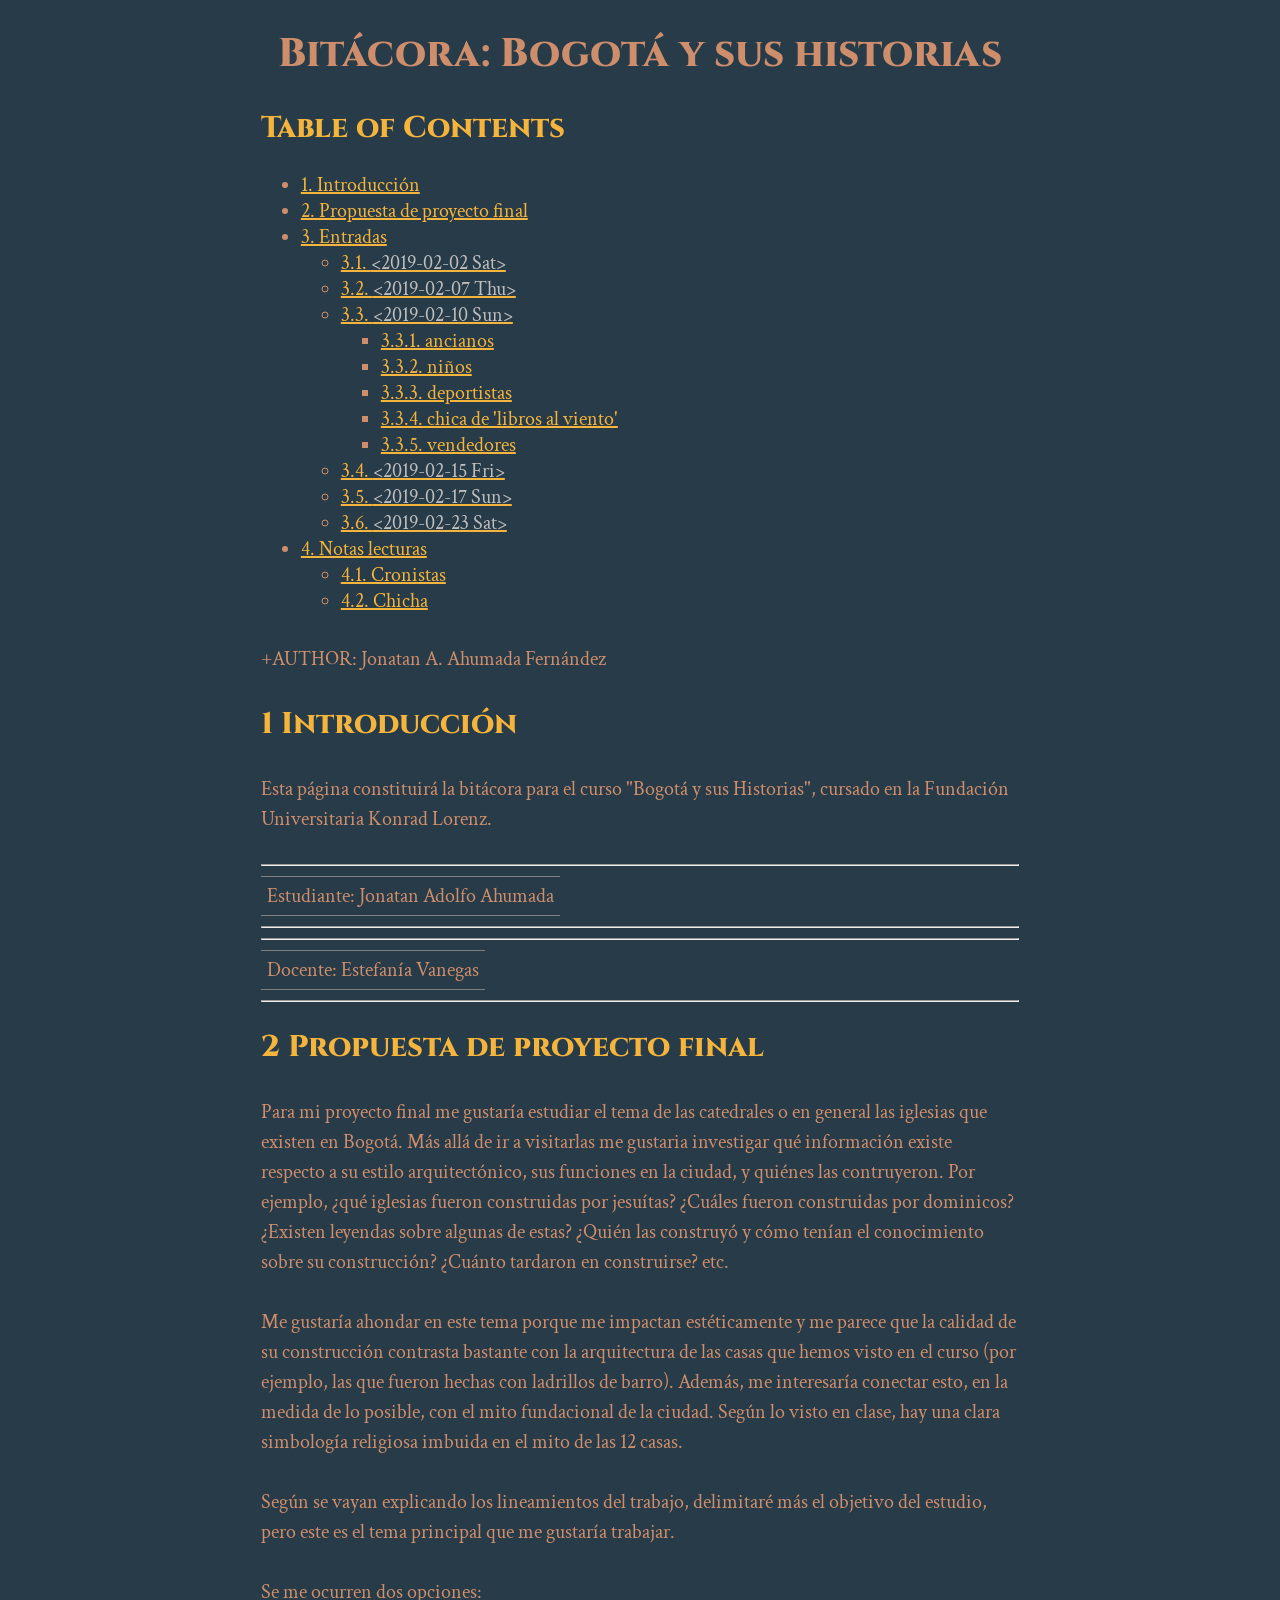
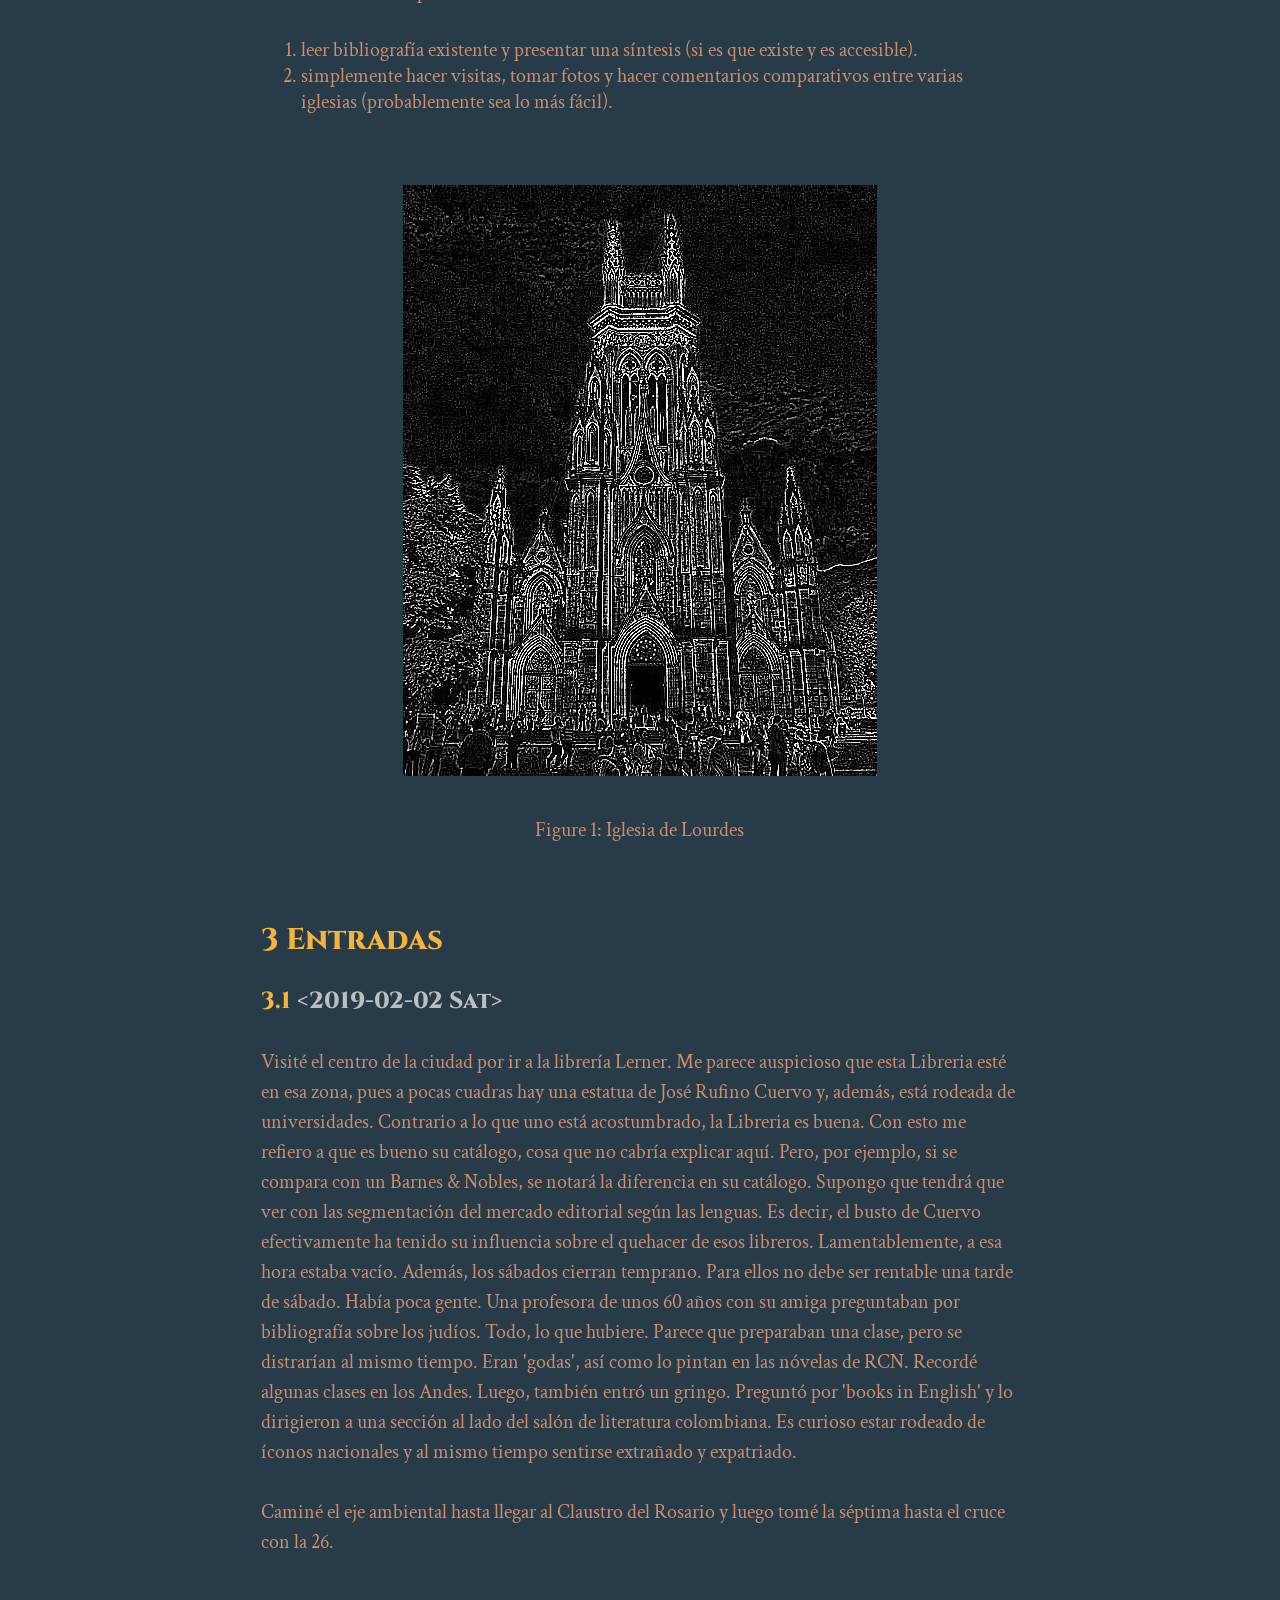
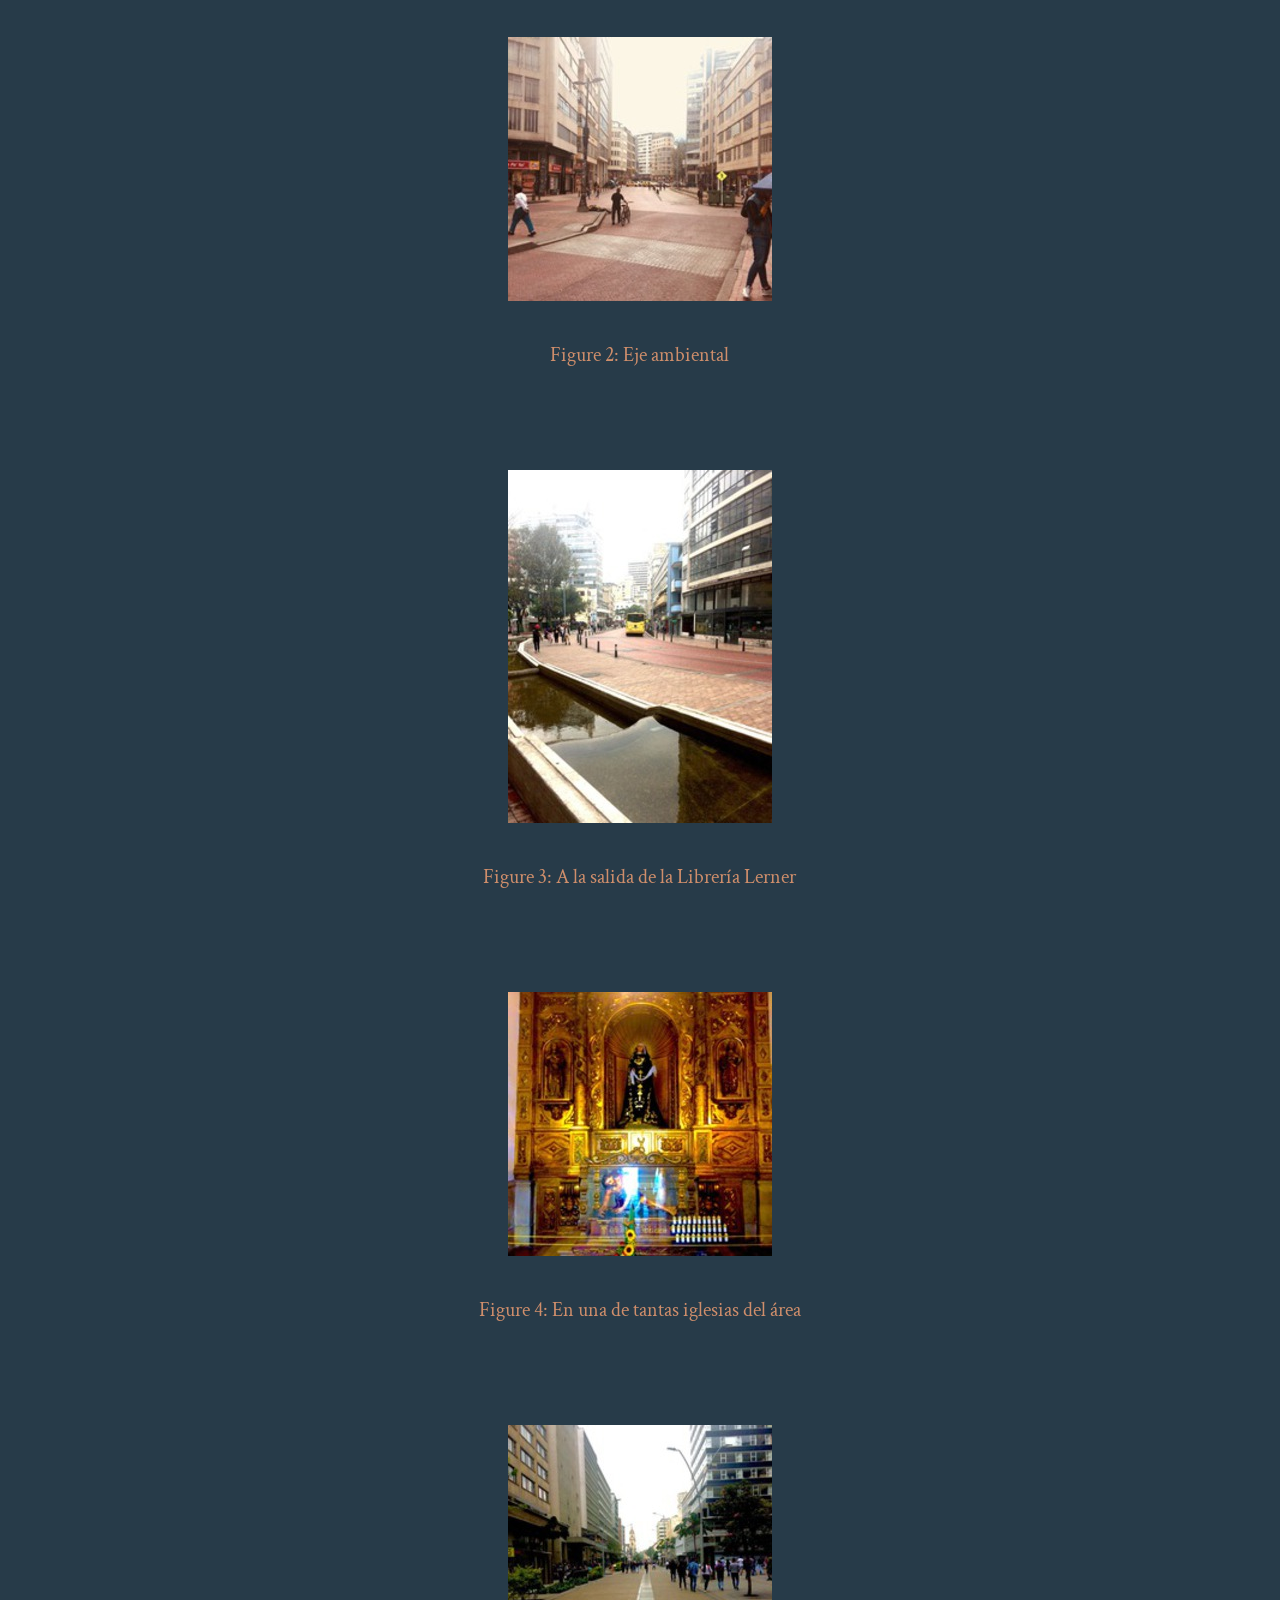
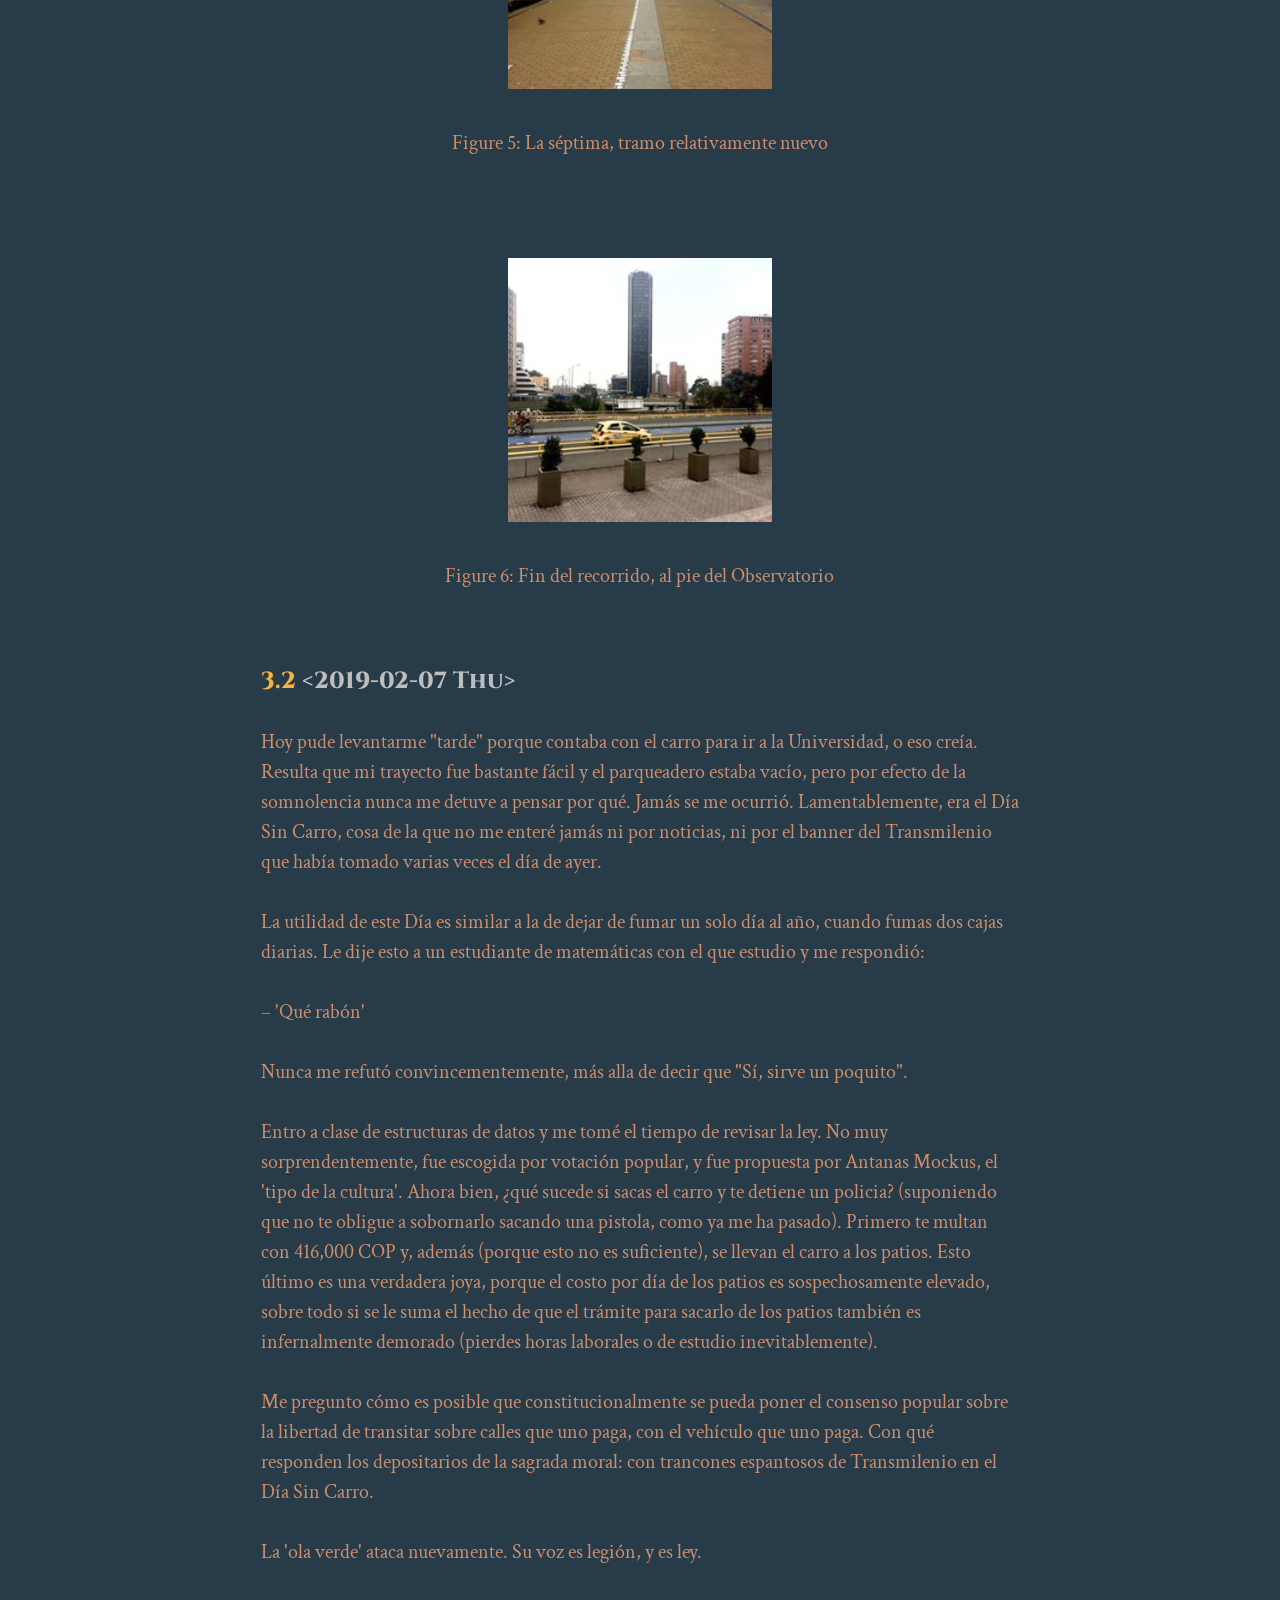
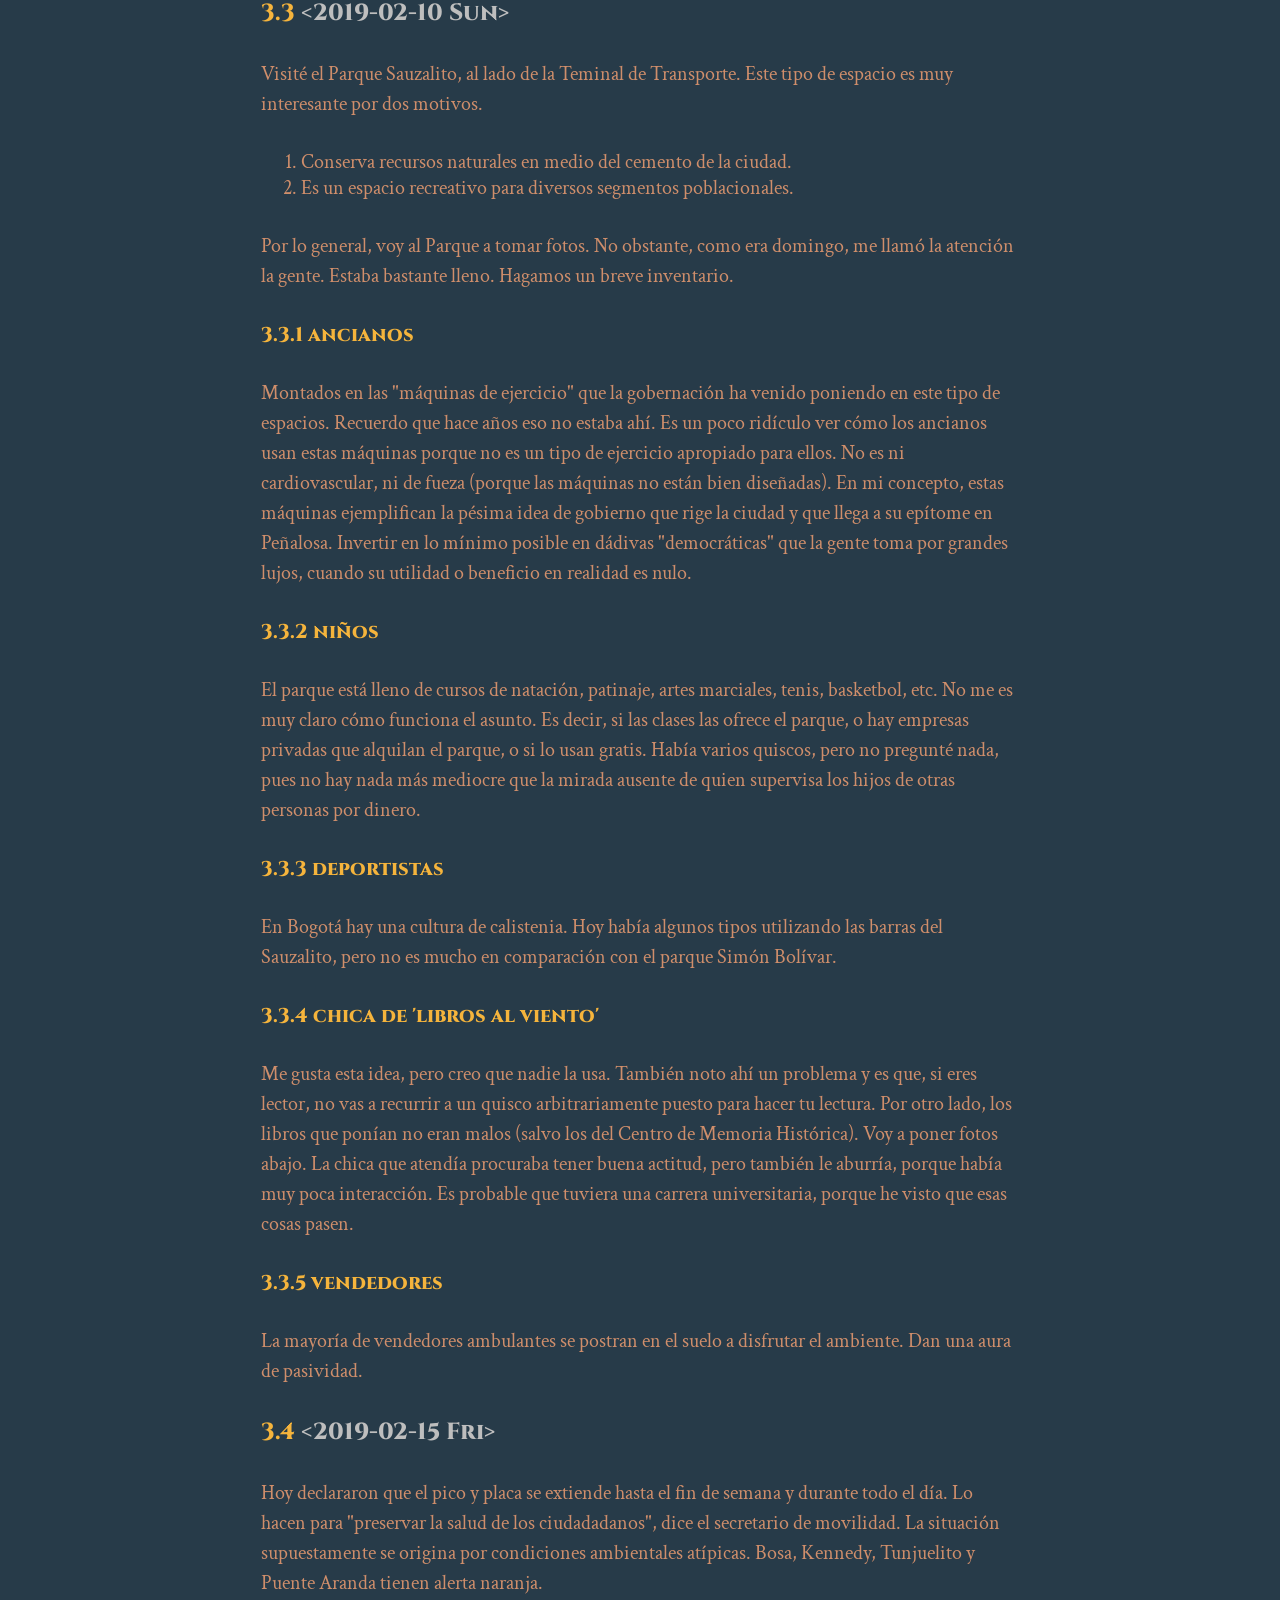
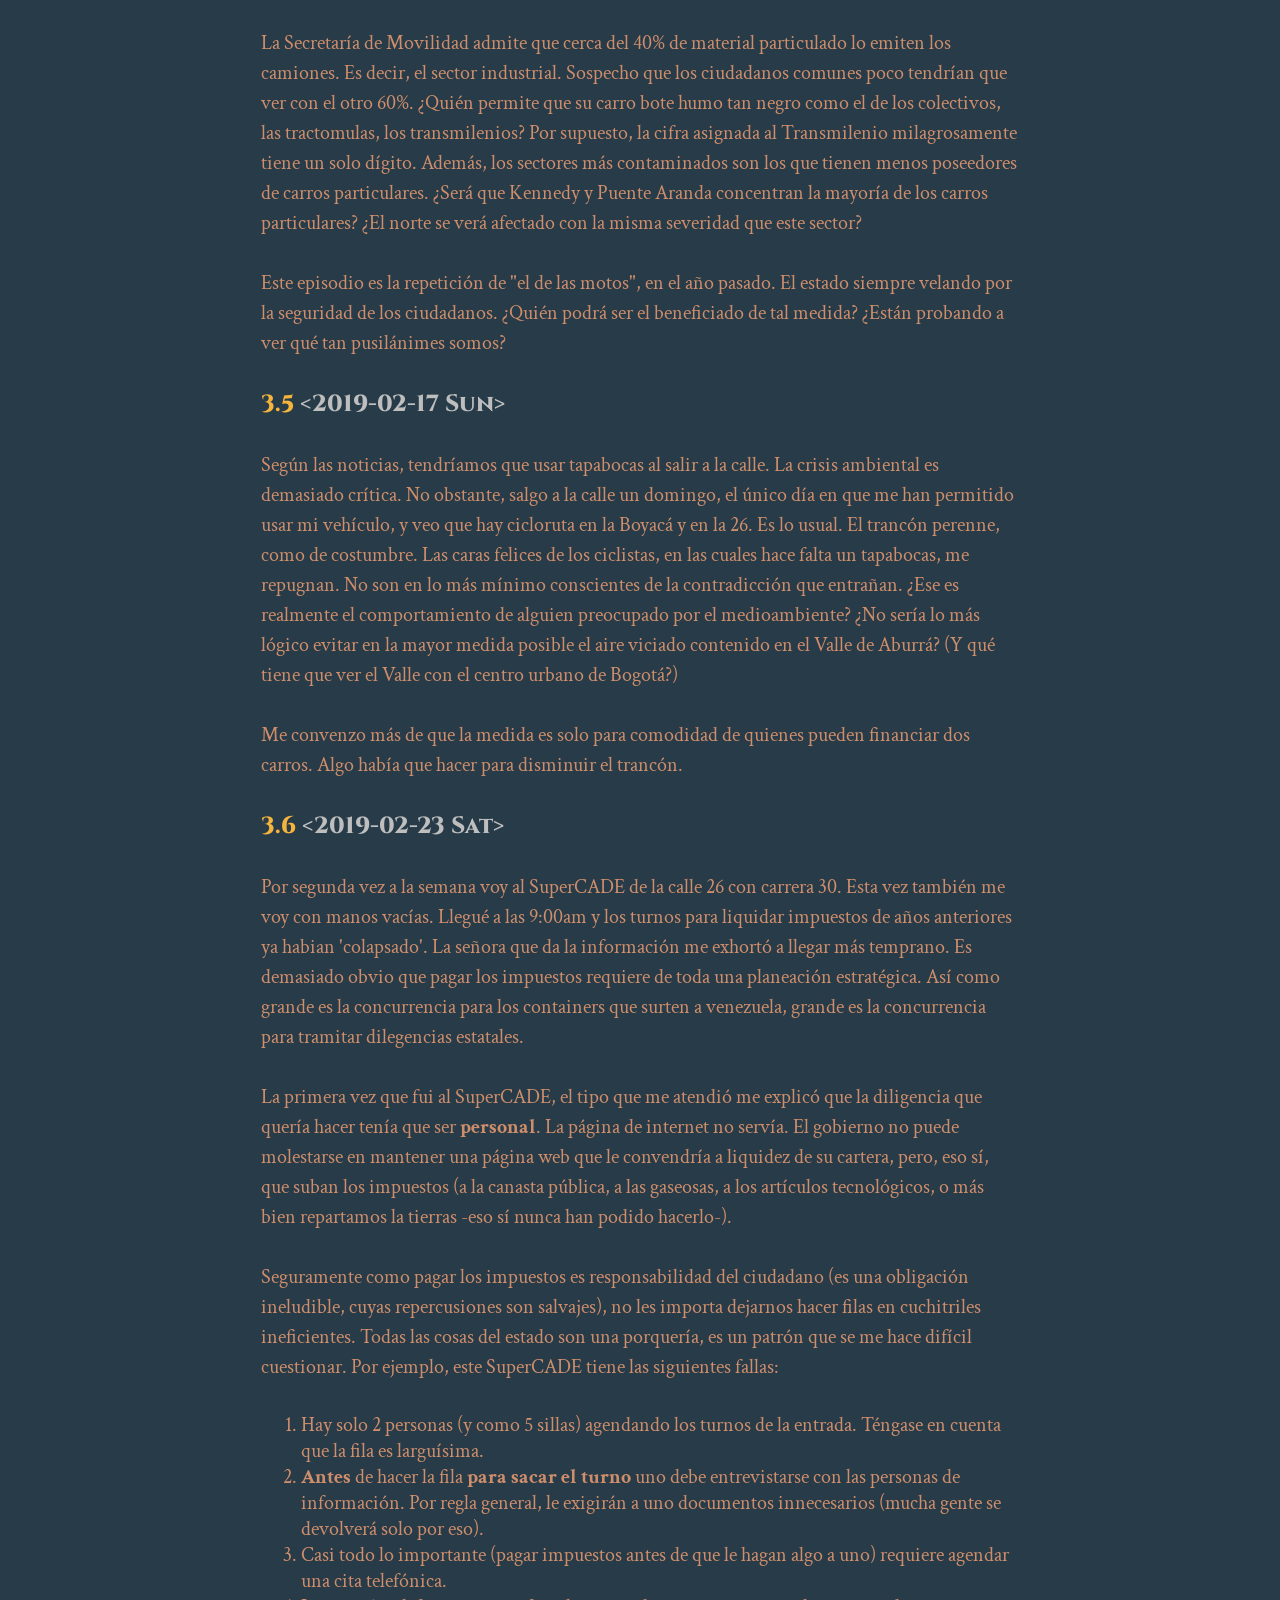
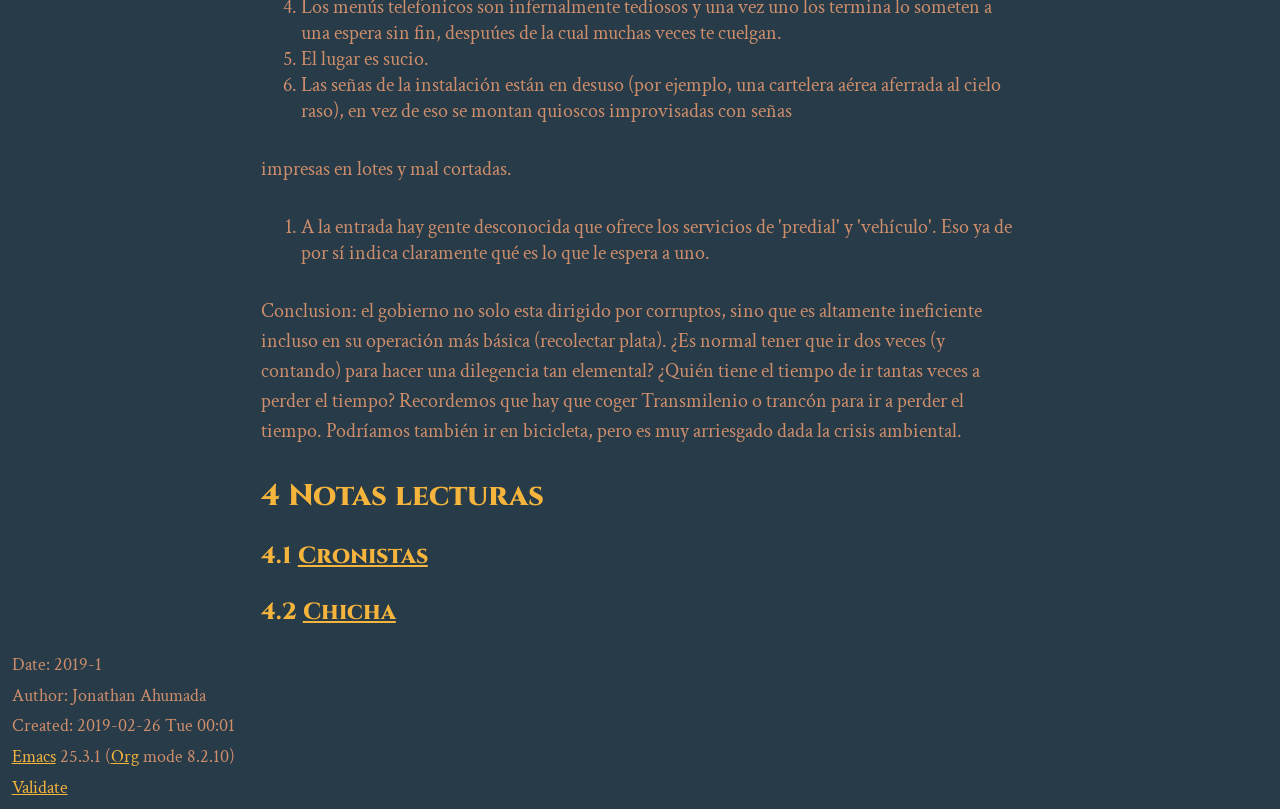
==== bitacora.html @ 23dfdeb8 "prueba" ====
<?xml version="1.0" encoding="utf-8"?>
<!DOCTYPE html PUBLIC "-//W3C//DTD XHTML 1.0 Strict//EN"
"http://www.w3.org/TR/xhtml1/DTD/xhtml1-strict.dtd">
<html xmlns="http://www.w3.org/1999/xhtml" lang="en" xml:lang="en">
<head>
<title>Bitácora: Bogotá y sus historias</title>
<!-- 2019-02-26 Tue 00:01 -->
<meta  http-equiv="Content-Type" content="text/html;charset=utf-8" />
<meta  name="generator" content="Org-mode" />
<meta  name="author" content="Jonathan Ahumada" />
<style type="text/css">
 <!--/*--><![CDATA[/*><!--*/
  .title  { text-align: center; }
  .todo   { font-family: monospace; color: red; }
  .done   { color: green; }
  .tag    { background-color: #eee; font-family: monospace;
            padding: 2px; font-size: 80%; font-weight: normal; }
  .timestamp { color: #bebebe; }
  .timestamp-kwd { color: #5f9ea0; }
  .right  { margin-left: auto; margin-right: 0px;  text-align: right; }
  .left   { margin-left: 0px;  margin-right: auto; text-align: left; }
  .center { margin-left: auto; margin-right: auto; text-align: center; }
  .underline { text-decoration: underline; }
  #postamble p, #preamble p { font-size: 90%; margin: .2em; }
  p.verse { margin-left: 3%; }
  pre {
    border: 1px solid #ccc;
    box-shadow: 3px 3px 3px #eee;
    padding: 8pt;
    font-family: monospace;
    overflow: auto;
    margin: 1.2em;
  }
  pre.src {
    position: relative;
    overflow: visible;
    padding-top: 1.2em;
  }
  pre.src:before {
    display: none;
    position: absolute;
    background-color: white;
    top: -10px;
    right: 10px;
    padding: 3px;
    border: 1px solid black;
  }
  pre.src:hover:before { display: inline;}
  pre.src-sh:before    { content: 'sh'; }
  pre.src-bash:before  { content: 'sh'; }
  pre.src-emacs-lisp:before { content: 'Emacs Lisp'; }
  pre.src-R:before     { content: 'R'; }
  pre.src-perl:before  { content: 'Perl'; }
  pre.src-java:before  { content: 'Java'; }
  pre.src-sql:before   { content: 'SQL'; }

  table { border-collapse:collapse; }
  caption.t-above { caption-side: top; }
  caption.t-bottom { caption-side: bottom; }
  td, th { vertical-align:top;  }
  th.right  { text-align: center;  }
  th.left   { text-align: center;   }
  th.center { text-align: center; }
  td.right  { text-align: right;  }
  td.left   { text-align: left;   }
  td.center { text-align: center; }
  dt { font-weight: bold; }
  .footpara:nth-child(2) { display: inline; }
  .footpara { display: block; }
  .footdef  { margin-bottom: 1em; }
  .figure { padding: 1em; }
  .figure p { text-align: center; }
  .inlinetask {
    padding: 10px;
    border: 2px solid gray;
    margin: 10px;
    background: #ffffcc;
  }
  #org-div-home-and-up
   { text-align: right; font-size: 70%; white-space: nowrap; }
  textarea { overflow-x: auto; }
  .linenr { font-size: smaller }
  .code-highlighted { background-color: #ffff00; }
  .org-info-js_info-navigation { border-style: none; }
  #org-info-js_console-label
    { font-size: 10px; font-weight: bold; white-space: nowrap; }
  .org-info-js_search-highlight
    { background-color: #ffff00; color: #000000; font-weight: bold; }
  /*]]>*/-->
</style>
<link rel="stylesheet" type="text/css" href="clean-blog.css" />
<link href="https://fonts.googleapis.com/css?family=Cinzel|Crimson+Text" rel="stylesheet">
<script type="text/javascript">
/*
@licstart  The following is the entire license notice for the
JavaScript code in this tag.

Copyright (C) 2012-2013 Free Software Foundation, Inc.

The JavaScript code in this tag is free software: you can
redistribute it and/or modify it under the terms of the GNU
General Public License (GNU GPL) as published by the Free Software
Foundation, either version 3 of the License, or (at your option)
any later version.  The code is distributed WITHOUT ANY WARRANTY;
without even the implied warranty of MERCHANTABILITY or FITNESS
FOR A PARTICULAR PURPOSE.  See the GNU GPL for more details.

As additional permission under GNU GPL version 3 section 7, you
may distribute non-source (e.g., minimized or compacted) forms of
that code without the copy of the GNU GPL normally required by
section 4, provided you include this license notice and a URL
through which recipients can access the Corresponding Source.


@licend  The above is the entire license notice
for the JavaScript code in this tag.
*/
<!--/*--><![CDATA[/*><!--*/
 function CodeHighlightOn(elem, id)
 {
   var target = document.getElementById(id);
   if(null != target) {
     elem.cacheClassElem = elem.className;
     elem.cacheClassTarget = target.className;
     target.className = "code-highlighted";
     elem.className   = "code-highlighted";
   }
 }
 function CodeHighlightOff(elem, id)
 {
   var target = document.getElementById(id);
   if(elem.cacheClassElem)
     elem.className = elem.cacheClassElem;
   if(elem.cacheClassTarget)
     target.className = elem.cacheClassTarget;
 }
/*]]>*///-->
</script>
</head>
<body>
<div id="content">
<h1 class="title">Bitácora: Bogotá y sus historias</h1>
<div id="table-of-contents">
<h2>Table of Contents</h2>
<div id="text-table-of-contents">
<ul>
<li><a href="#sec-1">1. Introducción</a></li>
<li><a href="#sec-2">2. Propuesta de proyecto final</a></li>
<li><a href="#sec-3">3. Entradas</a>
<ul>
<li><a href="#sec-3-1">3.1. <span class="timestamp-wrapper"><span class="timestamp">&lt;2019-02-02 Sat&gt;</span></span></a></li>
<li><a href="#sec-3-2">3.2. <span class="timestamp-wrapper"><span class="timestamp">&lt;2019-02-07 Thu&gt;</span></span></a></li>
<li><a href="#sec-3-3">3.3. <span class="timestamp-wrapper"><span class="timestamp">&lt;2019-02-10 Sun&gt;</span></span></a>
<ul>
<li><a href="#sec-3-3-1">3.3.1. ancianos</a></li>
<li><a href="#sec-3-3-2">3.3.2. niños</a></li>
<li><a href="#sec-3-3-3">3.3.3. deportistas</a></li>
<li><a href="#sec-3-3-4">3.3.4. chica de 'libros al viento'</a></li>
<li><a href="#sec-3-3-5">3.3.5. vendedores</a></li>
</ul>
</li>
<li><a href="#sec-3-4">3.4. <span class="timestamp-wrapper"><span class="timestamp">&lt;2019-02-15 Fri&gt;</span></span></a></li>
<li><a href="#sec-3-5">3.5. <span class="timestamp-wrapper"><span class="timestamp">&lt;2019-02-17 Sun&gt;</span></span></a></li>
<li><a href="#sec-3-6">3.6. <span class="timestamp-wrapper"><span class="timestamp">&lt;2019-02-23 Sat&gt;</span></span></a></li>
</ul>
</li>
<li><a href="#sec-4">4. Notas lecturas</a>
<ul>
<li><a href="#sec-4-1">4.1. Cronistas</a></li>
<li><a href="#sec-4-2">4.2. Chicha</a></li>
</ul>
</li>
</ul>
</div>
</div>
<p>
+AUTHOR: Jonatan A. Ahumada Fernández
</p>

<div id="outline-container-sec-1" class="outline-2">
<h2 id="sec-1"><span class="section-number-2">1</span> Introducción</h2>
<div class="outline-text-2" id="text-1">
<p>
Esta página constituirá la bitácora para el curso "Bogotá y sus Historias", cursado en la Fundación Universitaria Konrad Lorenz.
</p>

<hr  />
<table border="2" cellspacing="0" cellpadding="6" rules="groups" frame="hsides">


<colgroup>
<col  class="left" />
</colgroup>
<tbody>
<tr>
<td class="left">Estudiante: Jonatan Adolfo Ahumada</td>
</tr>
</tbody>
</table>
<hr  />
<hr  />
<table border="2" cellspacing="0" cellpadding="6" rules="groups" frame="hsides">


<colgroup>
<col  class="left" />
</colgroup>
<tbody>
<tr>
<td class="left">Docente: Estefanía Vanegas</td>
</tr>
</tbody>
</table>
<hr  />
</div>
</div>

<div id="outline-container-sec-2" class="outline-2">
<h2 id="sec-2"><span class="section-number-2">2</span> Propuesta de proyecto final</h2>
<div class="outline-text-2" id="text-2">
<p>
Para mi proyecto final me gustaría estudiar el tema de las catedrales o en general las iglesias que existen en Bogotá.
Más allá de ir a visitarlas me gustaria investigar qué información existe respecto a su estilo arquitectónico, sus funciones 
en la ciudad, y quiénes las contruyeron. Por ejemplo, ¿qué iglesias fueron construidas por jesuítas? ¿Cuáles fueron construidas
por dominicos? ¿Existen leyendas sobre algunas de estas? ¿Quién las construyó y cómo tenían el conocimiento sobre su construcción?
¿Cuánto tardaron en construirse? etc.
</p>

<p>
Me gustaría ahondar en este tema porque me impactan estéticamente y me parece que la calidad de su construcción contrasta 
bastante con la arquitectura de las casas que hemos visto en el curso (por ejemplo, las que fueron hechas con ladrillos de barro).
Además, me interesaría conectar esto, en la medida de lo posible, con el mito fundacional de la ciudad. Según lo visto en clase, 
hay una clara simbología religiosa imbuida en el mito de las 12 casas.
</p>

<p>
Según se vayan explicando los lineamientos del trabajo, delimitaré más el objetivo del estudio, pero este es el tema principal
que me gustaría trabajar. 
</p>

<p>
Se me ocurren dos opciones:
</p>

<ol class="org-ol">
<li>leer bibliografía existente y presentar una síntesis (si es que existe y es accesible).
</li>
<li>simplemente hacer visitas, tomar fotos y hacer comentarios comparativos entre varias iglesias (probablemente sea lo más fácil).
</li>
</ol>

<div class="figure">
<p><img src="./img/catedral_silueta.jpg" alt="catedral_silueta.jpg" />
</p>
<p><span class="figure-number">Figure 1:</span> Iglesia de Lourdes</p>
</div>
</div>
</div>


<div id="outline-container-sec-3" class="outline-2">
<h2 id="sec-3"><span class="section-number-2">3</span> Entradas</h2>
<div class="outline-text-2" id="text-3">
</div><div id="outline-container-sec-3-1" class="outline-3">
<h3 id="sec-3-1"><span class="section-number-3">3.1</span> <span class="timestamp-wrapper"><span class="timestamp">&lt;2019-02-02 Sat&gt;</span></span></h3>
<div class="outline-text-3" id="text-3-1">
<p>
Visité el centro de la ciudad por ir a la librería Lerner. Me parece auspicioso que esta Libreria esté
en esa zona, pues a pocas cuadras hay una estatua de José Rufino Cuervo y, además, está rodeada de 
universidades. Contrario a lo que uno está acostumbrado, la Libreria es buena. Con esto me refiero a
que es bueno su catálogo, cosa que no cabría explicar aquí. Pero, por ejemplo, si se compara con un Barnes &amp; Nobles, 
se notará la diferencia en su catálogo. Supongo que tendrá que ver con las segmentación del mercado editorial según las 
lenguas. Es decir, el busto de Cuervo efectivamente ha tenido su influencia sobre el quehacer de esos libreros. Lamentablemente, a esa hora estaba vacío.
Además, los sábados cierran temprano. Para ellos no debe ser rentable una tarde de sábado.  Había poca gente. Una profesora de unos 60 años con su amiga preguntaban
por bibliografía sobre los judíos. Todo, lo que hubiere. Parece que preparaban una clase, pero se distrarían al mismo tiempo. Eran 'godas', así como lo pintan 
en las nóvelas de RCN. Recordé algunas clases en los Andes. Luego, también entró un gringo. Preguntó por 'books in English' y lo dirigieron a una sección al lado 
del salón de literatura colombiana. Es curioso estar rodeado de íconos nacionales y al mismo tiempo sentirse extrañado y expatriado.  
</p>

<p>
Caminé el eje ambiental hasta llegar al Claustro del Rosario y luego tomé la séptima hasta 
el cruce con la 26. 
</p>


<div class="figure">
<p><img src="./img/eje-ambiental.jpg" alt="eje-ambiental.jpg" />
</p>
<p><span class="figure-number">Figure 2:</span> Eje ambiental</p>
</div>


<div class="figure">
<p><img src="./img/salida-lerner.jpg" alt="salida-lerner.jpg" />
</p>
<p><span class="figure-number">Figure 3:</span> A la salida de la Librería Lerner</p>
</div>


<div class="figure">
<p><img src="./img/iglesia.jpg" alt="iglesia.jpg" />
</p>
<p><span class="figure-number">Figure 4:</span> En una de tantas iglesias del área</p>
</div>


<div class="figure">
<p><img src="./img/septima-peatonal.jpg" alt="septima-peatonal.jpg" />
</p>
<p><span class="figure-number">Figure 5:</span> La séptima, tramo relativamente nuevo</p>
</div>


<div class="figure">
<p><img src="./img/septima-26.jpg" alt="septima-26.jpg" />
</p>
<p><span class="figure-number">Figure 6:</span> Fin del recorrido, al pie del Observatorio</p>
</div>
</div>
</div>
<div id="outline-container-sec-3-2" class="outline-3">
<h3 id="sec-3-2"><span class="section-number-3">3.2</span> <span class="timestamp-wrapper"><span class="timestamp">&lt;2019-02-07 Thu&gt;</span></span></h3>
<div class="outline-text-3" id="text-3-2">
<p>
Hoy pude levantarme "tarde" porque contaba con el carro para ir a la Universidad, o eso creía.
Resulta que mi trayecto fue bastante fácil y el parqueadero estaba vacío, pero por efecto de la somnolencia nunca
 me detuve a pensar por qué. Jamás se me ocurrió. Lamentablemente, era
el Día Sin Carro, cosa de la que no me enteré jamás ni por noticias, ni por el banner del Transmilenio que 
había tomado varias veces el día de ayer.
</p>

<p>
La utilidad de este Día es similar a la de dejar de fumar un solo día al año, cuando fumas dos cajas diarias.
 Le dije esto a un estudiante de matemáticas con el que estudio
y me respondió:
</p>

<p>
&#x2013; 'Qué rabón'
</p>

<p>
Nunca me refutó convincementemente, más alla de decir que "Sí, sirve un poquito".
</p>

<p>
Entro a clase de estructuras de datos y me tomé el tiempo de revisar la ley. No muy sorprendentemente, fue 
escogida por votación popular, y fue propuesta por Antanas Mockus, el 'tipo de la cultura'. Ahora bien, ¿qué sucede si
sacas el carro y te detiene un policia? (suponiendo que no te obligue a sobornarlo sacando una pistola, como ya me ha pasado). Primero
te multan con 416,000 COP y, además (porque esto no es suficiente), se llevan el carro a los patios.
Esto último es una verdadera joya, porque el costo por día de los patios es sospechosamente elevado, sobre todo si se le suma el 
hecho de que el trámite para sacarlo de los patios también es infernalmente demorado (pierdes horas laborales o de estudio inevitablemente). 
</p>

<p>
Me pregunto cómo es
posible que constitucionalmente se pueda poner el consenso popular sobre la libertad de transitar sobre calles que uno paga, con el vehículo 
que uno paga. Con qué responden los depositarios de la sagrada moral: con trancones espantosos de Transmilenio en el Día Sin Carro.
</p>

<p>
La 'ola verde' ataca nuevamente. Su voz es legión, y es ley.
</p>
</div>
</div>





<div id="outline-container-sec-3-3" class="outline-3">
<h3 id="sec-3-3"><span class="section-number-3">3.3</span> <span class="timestamp-wrapper"><span class="timestamp">&lt;2019-02-10 Sun&gt;</span></span></h3>
<div class="outline-text-3" id="text-3-3">
<p>
Visité el Parque Sauzalito, al lado de la Teminal de Transporte. Este tipo de espacio es muy interesante por dos motivos.
</p>
<ol class="org-ol">
<li>Conserva recursos naturales en medio del cemento de la ciudad.
</li>
<li>Es un espacio recreativo para diversos segmentos poblacionales.
</li>
</ol>

<p>
Por lo general, voy al Parque a tomar fotos. No obstante, como era domingo, me llamó la atención la gente. Estaba bastante lleno.
Hagamos un breve inventario.
</p>
</div>

<div id="outline-container-sec-3-3-1" class="outline-4">
<h4 id="sec-3-3-1"><span class="section-number-4">3.3.1</span> ancianos</h4>
<div class="outline-text-4" id="text-3-3-1">
<p>
Montados en las "máquinas de ejercicio" que la gobernación ha venido
poniendo en este tipo de espacios. Recuerdo que hace años eso no estaba ahí. Es un poco ridículo ver 
cómo los ancianos usan estas máquinas porque no es un tipo de ejercicio apropiado para ellos. No es 
ni cardiovascular, ni de fueza (porque las máquinas no están bien diseñadas). En mi concepto, estas máquinas
ejemplifican la pésima idea de gobierno que rige la ciudad y que llega a su epítome en Peñalosa. Invertir en 
lo mínimo posible en dádivas "democráticas" que la gente toma por grandes lujos, cuando su utilidad o beneficio en 
realidad es nulo. 
</p>
</div>
</div>

<div id="outline-container-sec-3-3-2" class="outline-4">
<h4 id="sec-3-3-2"><span class="section-number-4">3.3.2</span> niños</h4>
<div class="outline-text-4" id="text-3-3-2">
<p>
El parque está lleno de cursos de natación, patinaje, artes marciales, tenis, basketbol, etc. No me es muy claro 
cómo funciona el asunto. Es decir, si las clases las ofrece el parque, o hay empresas privadas que alquilan el parque, o 
si lo usan gratis. Había varios quiscos, pero no pregunté nada, pues no hay nada más mediocre que la mirada ausente de quien
supervisa los hijos de otras personas por dinero. 
</p>
</div>
</div>

<div id="outline-container-sec-3-3-3" class="outline-4">
<h4 id="sec-3-3-3"><span class="section-number-4">3.3.3</span> deportistas</h4>
<div class="outline-text-4" id="text-3-3-3">
<p>
En Bogotá hay una cultura de calistenia. Hoy había algunos tipos utilizando las barras del Sauzalito, pero  no es mucho en comparación con el parque Simón Bolívar.
</p>
</div>
</div>

<div id="outline-container-sec-3-3-4" class="outline-4">
<h4 id="sec-3-3-4"><span class="section-number-4">3.3.4</span> chica de 'libros al viento'</h4>
<div class="outline-text-4" id="text-3-3-4">
<p>
Me gusta esta idea, pero creo que nadie la usa. También noto ahí un problema y es que, si eres lector, no vas a recurrir a un quisco arbitrariamente
puesto para hacer tu lectura. Por otro lado, los libros que ponían no eran malos (salvo los del Centro de Memoria Histórica). Voy a poner fotos abajo.
La chica que atendía procuraba tener buena actitud, pero también le aburría, porque había muy poca interacción. Es probable que tuviera una carrera universitaria, porque
he visto que esas cosas pasen. 
</p>
</div>
</div>


<div id="outline-container-sec-3-3-5" class="outline-4">
<h4 id="sec-3-3-5"><span class="section-number-4">3.3.5</span> vendedores</h4>
<div class="outline-text-4" id="text-3-3-5">
<p>
La mayoría de vendedores ambulantes se postran en el suelo a disfrutar el ambiente. Dan una aura de pasividad.  
</p>
</div>
</div>
</div>

<div id="outline-container-sec-3-4" class="outline-3">
<h3 id="sec-3-4"><span class="section-number-3">3.4</span> <span class="timestamp-wrapper"><span class="timestamp">&lt;2019-02-15 Fri&gt;</span></span></h3>
<div class="outline-text-3" id="text-3-4">
<p>
Hoy declararon que el pico y placa se extiende hasta el fin de semana y durante todo el día. Lo hacen para "preservar la
salud de los ciudadadanos", dice el secretario de movilidad. La situación supuestamente se origina por condiciones ambientales atípicas. Bosa, Kennedy, Tunjuelito y 
Puente Aranda tienen alerta naranja. 
</p>

<p>
La Secretaría de Movilidad admite que cerca del 40% de material particulado lo emiten los camiones. Es decir, el sector industrial. Sospecho que los ciudadanos comunes 
poco tendrían que ver con el otro 60%. ¿Quién permite que su carro bote humo tan negro como el de los colectivos, las tractomulas, los transmilenios? Por supuesto, la cifra asignada al Transmilenio milagrosamente tiene un solo dígito. Además, los sectores más contaminados 
son los que tienen menos poseedores de carros particulares. ¿Será que Kennedy y Puente Aranda concentran la mayoría de los carros particulares? ¿El norte se verá
afectado con la misma severidad que este sector? 
</p>

<p>
Este episodio es la repetición de "el de las motos", en el año pasado. El estado siempre velando por la seguridad de los ciudadanos. ¿Quién podrá 
ser el beneficiado de tal medida? ¿Están probando a ver qué tan pusilánimes somos?
</p>
</div>
</div>




<div id="outline-container-sec-3-5" class="outline-3">
<h3 id="sec-3-5"><span class="section-number-3">3.5</span> <span class="timestamp-wrapper"><span class="timestamp">&lt;2019-02-17 Sun&gt;</span></span></h3>
<div class="outline-text-3" id="text-3-5">
<p>
Según las noticias, tendríamos que usar tapabocas al salir a la calle. La crisis ambiental es demasiado crítica. No obstante, salgo a la calle un domingo, el único día 
en que me han permitido usar mi vehículo, y veo que hay cicloruta en la Boyacá y en la 26. Es lo usual. El trancón perenne, como de costumbre. Las caras felices de los ciclistas, en las cuales hace falta un
tapabocas, me repugnan. No son en lo más mínimo conscientes de la contradicción que entrañan. ¿Ese es realmente el comportamiento de alguien preocupado por el medioambiente?
¿No sería lo más lógico evitar en la mayor medida posible el aire viciado contenido en el Valle de Aburrá? (Y qué tiene que ver el Valle  con el centro urbano de Bogotá?)
</p>

<p>
Me convenzo más de que la medida es solo para comodidad de quienes pueden financiar dos carros. Algo había que hacer para disminuir el trancón.
</p>
</div>
</div>


<div id="outline-container-sec-3-6" class="outline-3">
<h3 id="sec-3-6"><span class="section-number-3">3.6</span> <span class="timestamp-wrapper"><span class="timestamp">&lt;2019-02-23 Sat&gt;</span></span></h3>
<div class="outline-text-3" id="text-3-6">
<p>
Por segunda vez a la semana voy al SuperCADE de la calle 26 con carrera 30.
Esta vez también me voy con manos vacías. Llegué a las 9:00am y los turnos 
para liquidar impuestos de años anteriores ya habian 'colapsado'. La señora
que da la información me exhortó a llegar más temprano. Es demasiado obvio que
pagar los impuestos requiere de toda una planeación estratégica. Así como
grande es la concurrencia para los containers que surten a venezuela, grande
es la concurrencia para tramitar dilegencias estatales.
</p>

<p>
La primera vez que fui al SuperCADE, el tipo que me atendió me explicó que la diligencia
que quería hacer tenía que ser <b>personal</b>. La página de internet no servía. El 
gobierno no puede molestarse en mantener una página web que le convendría a liquidez
de su cartera, pero, eso sí, que suban los impuestos (a la canasta pública, a las gaseosas, a
los artículos tecnológicos, o más bien repartamos la tierras -eso sí nunca han podido hacerlo-).
</p>

<p>
Seguramente como pagar los impuestos es responsabilidad del ciudadano (es una obligación ineludible, cuyas repercusiones son salvajes), no 
les importa dejarnos hacer filas en cuchitriles ineficientes. Todas las cosas del estado son una porquería, es un patrón que se me
hace difícil cuestionar. Por ejemplo, este SuperCADE tiene las siguientes fallas:
</p>

<ol class="org-ol">
<li>Hay solo 2 personas (y como 5 sillas) agendando los turnos de la entrada. Téngase en cuenta que la fila es larguísima. 
</li>
<li><b>Antes</b> de hacer la fila <b>para sacar el turno</b> uno debe entrevistarse con las personas de información. Por regla general, le exigirán a uno documentos innecesarios (mucha gente se devolverá solo por eso).
</li>
<li>Casi todo lo importante (pagar impuestos antes de que le hagan algo a uno) requiere agendar una cita telefónica.
</li>
<li>Los menús telefonicos son infernalmente tediosos y una vez uno los termina lo someten a una espera sin fin, despuúes de la cual muchas veces te cuelgan.
</li>
<li>El lugar es sucio. 
</li>
<li>Las señas de la instalación están en desuso (por ejemplo, una cartelera aérea aferrada al cielo raso), en vez de eso se montan quioscos improvisadas con señas
</li>
</ol>
<p>
impresas en lotes y mal cortadas.
</p>
<ol class="org-ol">
<li>A la entrada hay gente desconocida que ofrece los servicios de 'predial' y 'vehículo'. Eso ya de por sí indica claramente qué es lo que le espera a uno.
</li>
</ol>

<p>
Conclusion: el gobierno no solo esta dirigido por corruptos, sino que es altamente ineficiente incluso en su operación más básica (recolectar plata).
¿Es normal tener que ir dos veces (y contando) para hacer una dilegencia tan elemental? ¿Quién tiene el tiempo de ir tantas veces a perder el tiempo? 
Recordemos que hay que coger Transmilenio o trancón para ir a perder el tiempo. Podríamos también ir en bicicleta, pero es muy arriesgado dada la crisis ambiental.
</p>
</div>
</div>
</div>



<div id="outline-container-sec-4" class="outline-2">
<h2 id="sec-4"><span class="section-number-2">4</span> Notas lecturas</h2>
<div class="outline-text-2" id="text-4">
</div><div id="outline-container-sec-4-1" class="outline-3">
<h3 id="sec-4-1"><span class="section-number-3">4.1</span> <a href="./lectura_1.html">Cronistas</a></h3>
</div>
<div id="outline-container-sec-4-2" class="outline-3">
<h3 id="sec-4-2"><span class="section-number-3">4.2</span> <a href="./lectura3.html">Chicha</a></h3>
</div>
</div>
</div>
<div id="postamble" class="status">
<p class="date">Date: 2019-1</p>
<p class="author">Author: Jonathan Ahumada</p>
<p class="date">Created: 2019-02-26 Tue 00:01</p>
<p class="creator"><a href="http://www.gnu.org/software/emacs/">Emacs</a> 25.3.1 (<a href="http://orgmode.org">Org</a> mode 8.2.10)</p>
<p class="validation"><a href="http://validator.w3.org/check?uri=referer">Validate</a></p>
</div>
</body>
</html>
---- clean-blog.css ----
/*!
 * Start Bootstrap - Clean Blog v3.3.7+1 (http://startbootstrap.com/template-overviews/clean-blog)
 * Copyright 2013-2017 Start Bootstrap
 * Licensed under MIT (https://github.com/BlackrockDigital/startbootstrap/blob/gh-pages/LICENSE)
 */
body {
 font-family: 'Crimson Text', serif; 
  font-size: 20px;
  color: #cf8e6b;
  background-color: #273b49;
}

#content{
    width: 60%;
    position: center;
    margin-left: auto; margin-right: auto;
}
p {
  line-height: 1.5;
  margin: 30px 0;
}
p a {
  text-decoration: underline;
}
.title{
     color: #cf8e6b;

}
h1,
h2,
h3,
h4,
h5,
h6 {
  font-family: 'Cinzel', serif;
  font-weight: 800;
    color:#f5b43c;
}
a {
  color:#f5b43c;
}
a:hover,
a:focus {
  color: #0085A1;
}
a img:hover,
a img:focus {
  cursor: zoom-in;
}
blockquote {
  color: #777777;
  font-style: italic;
}
hr.small {
  max-width: 100px;
  margin: 15px auto;
  border-width: 4px;
  border-color: white;
}
.navbar-custom {
  position: absolute;
  top: 0;
  left: 0;
  width: 100%;
  z-index: 3;
  font-family: 'Open Sans', 'Helvetica Neue', Helvetica, Arial, sans-serif;
}
.navbar-custom .navbar-brand {
  font-weight: 800;
}
.navbar-custom .navbar-header .navbar-toggle {
  color: #777777;
  font-weight: 800;
  text-transform: uppercase;
  font-size: 12px;
}
.navbar-custom .nav li a {
  text-transform: uppercase;
  font-size: 12px;
  font-weight: 800;
  letter-spacing: 1px;
}
@media only screen and (min-width: 768px) {
  .navbar-custom {
    background: transparent;
    border-bottom: 1px solid transparent;
  }
  .navbar-custom .navbar-brand {
    color: white;
    padding: 20px;
  }
  .navbar-custom .navbar-brand:hover,
  .navbar-custom .navbar-brand:focus {
    color: rgba(255, 255, 255, 0.8);
  }
  .navbar-custom .nav li a {
    color: white;
    padding: 20px;
  }
  .navbar-custom .nav li a:hover,
  .navbar-custom .nav li a:focus {
    color: rgba(255, 255, 255, 0.8);
  }
  .navbar-custom .nav li ul.dropdown-menu a {
    color: #333333;
  }
  .navbar-custom .nav li ul.dropdown-menu a:hover,
  .navbar-custom .nav li ul.dropdown-menu a:focus {
    color: #0085A1;
  }
}
@media only screen and (min-width: 1170px) {
  .navbar-custom {
    -webkit-transition: background-color 0.3s;
    -moz-transition: background-color 0.3s;
    transition: background-color 0.3s;
    /* Force Hardware Acceleration in WebKit */
    -webkit-transform: translate3d(0, 0, 0);
    -moz-transform: translate3d(0, 0, 0);
    -ms-transform: translate3d(0, 0, 0);
    -o-transform: translate3d(0, 0, 0);
    transform: translate3d(0, 0, 0);
    -webkit-backface-visibility: hidden;
    backface-visibility: hidden;
  }
  .navbar-custom.is-fixed {
    /* when the user scrolls down, we hide the header right above the viewport */
    position: fixed;
    top: -61px;
    background-color: rgba(255, 255, 255, 0.9);
    border-bottom: 1px solid #f2f2f2;
    -webkit-transition: -webkit-transform 0.3s;
    -moz-transition: -moz-transform 0.3s;
    transition: transform 0.3s;
  }
  .navbar-custom.is-fixed .navbar-brand {
    color: #333333;
  }
  .navbar-custom.is-fixed .navbar-brand:hover,
  .navbar-custom.is-fixed .navbar-brand:focus {
    color: #0085A1;
  }
  .navbar-custom.is-fixed .nav li a {
    color: #333333;
  }
  .navbar-custom.is-fixed .nav li a:hover,
  .navbar-custom.is-fixed .nav li a:focus {
    color: #0085A1;
  }
  .navbar-custom.is-visible {
    /* if the user changes the scrolling direction, we show the header */
    -webkit-transform: translate3d(0, 100%, 0);
    -moz-transform: translate3d(0, 100%, 0);
    -ms-transform: translate3d(0, 100%, 0);
    -o-transform: translate3d(0, 100%, 0);
    transform: translate3d(0, 100%, 0);
  }
}
.intro-header {
  background-color: #777777;
  background: no-repeat center center;
  background-attachment: scroll;
  -webkit-background-size: cover;
  -moz-background-size: cover;
  background-size: cover;
  -o-background-size: cover;
  margin-bottom: 50px;
}
.intro-header .site-heading,
.intro-header .post-heading,
.intro-header .page-heading {
  padding: 100px 0 50px;
  color: white;
}
@media only screen and (min-width: 768px) {
  .intro-header .site-heading,
  .intro-header .post-heading,
  .intro-header .page-heading {
    padding: 150px 0;
  }
}
.intro-header .site-heading,
.intro-header .page-heading {
  text-align: center;
}
.intro-header .site-heading h1,
.intro-header .page-heading h1 {
  margin-top: 0;
  font-size: 50px;
}
.intro-header .site-heading .subheading,
.intro-header .page-heading .subheading {
  font-size: 24px;
  line-height: 1.1;
  display: block;
  font-family: 'Open Sans', 'Helvetica Neue', Helvetica, Arial, sans-serif;
  font-weight: 300;
  margin: 10px 0 0;
}
@media only screen and (min-width: 768px) {
  .intro-header .site-heading h1,
  .intro-header .page-heading h1 {
    font-size: 80px;
  }
}
.intro-header .post-heading h1 {
  font-size: 35px;
}
.intro-header .post-heading .subheading,
.intro-header .post-heading .meta {
  line-height: 1.1;
  display: block;
}
.intro-header .post-heading .subheading {
  font-family: 'Open Sans', 'Helvetica Neue', Helvetica, Arial, sans-serif;
  font-size: 24px;
  margin: 10px 0 30px;
  font-weight: 600;
}
.intro-header .post-heading .meta {
  font-family: 'Lora', 'Times New Roman', serif;
  font-style: italic;
  font-weight: 300;
  font-size: 20px;
}
.intro-header .post-heading .meta a {
  color: white;
}
@media only screen and (min-width: 768px) {
  .intro-header .post-heading h1 {
    font-size: 55px;
  }
  .intro-header .post-heading .subheading {
    font-size: 30px;
  }
}
.post-preview > a {
  color: #333333;
}
.post-preview > a:hover,
.post-preview > a:focus {
  text-decoration: none;
  color: #0085A1;
}
.post-preview > a > .post-title {
  font-size: 30px;
  margin-top: 30px;
  margin-bottom: 10px;
}
.post-preview > a > .post-subtitle {
  margin: 0;
  font-weight: 300;
  margin-bottom: 10px;
}
.post-preview > .post-meta {
  color: #777777;
  font-size: 18px;
  font-style: italic;
  margin-top: 0;
}
.post-preview > .post-meta > a {
  text-decoration: none;
  color: #333333;
}
.post-preview > .post-meta > a:hover,
.post-preview > .post-meta > a:focus {
  color: #0085A1;
  text-decoration: underline;
}
@media only screen and (min-width: 768px) {
  .post-preview > a > .post-title {
    font-size: 36px;
  }
}
.section-heading {
  font-size: 36px;
  margin-top: 60px;
  font-weight: 700;
}
.caption {
  text-align: center;
  font-size: 14px;
  padding: 10px;
  font-style: italic;
  margin: 0;
  display: block;
  border-bottom-right-radius: 5px;
  border-bottom-left-radius: 5px;
}
footer {
  padding: 50px 0 65px;
}
footer .list-inline {
  margin: 0;
  padding: 0;
}
footer .copyright {
  font-size: 14px;
  text-align: center;
  margin-bottom: 0;
}
.floating-label-form-group {
  font-size: 14px;
  position: relative;
  margin-bottom: 0;
  padding-bottom: 0.5em;
  border-bottom: 1px solid #eeeeee;
}
.floating-label-form-group input,
.floating-label-form-group textarea {
  z-index: 1;
  position: relative;
  padding-right: 0;
  padding-left: 0;
  border: none;
  border-radius: 0;
  font-size: 1.5em;
  background: none;
  box-shadow: none !important;
  resize: none;
}
.floating-label-form-group label {
  display: block;
  z-index: 0;
  position: relative;
  top: 2em;
  margin: 0;
  font-size: 0.85em;
  line-height: 1.764705882em;
  vertical-align: middle;
  vertical-align: baseline;
  opacity: 0;
  -webkit-transition: top 0.3s ease,opacity 0.3s ease;
  -moz-transition: top 0.3s ease,opacity 0.3s ease;
  -ms-transition: top 0.3s ease,opacity 0.3s ease;
  transition: top 0.3s ease,opacity 0.3s ease;
}
.floating-label-form-group::not(:first-child) {
  padding-left: 14px;
  border-left: 1px solid #eeeeee;
}
.floating-label-form-group-with-value label {
  top: 0;
  opacity: 1;
}
.floating-label-form-group-with-focus label {
  color: #0085A1;
}
form .row:first-child .floating-label-form-group {
  border-top: 1px solid #eeeeee;
}
.btn {
  font-family: 'Open Sans', 'Helvetica Neue', Helvetica, Arial, sans-serif;
  text-transform: uppercase;
  font-size: 14px;
  font-weight: 800;
  letter-spacing: 1px;
  border-radius: 0;
  padding: 15px 25px;
}
.btn-lg {
  font-size: 16px;
  padding: 25px 35px;
}
.btn-default:hover,
.btn-default:focus {
  background-color: #0085A1;
  border: 1px solid #0085A1;
  color: white;
}
.pager {
  margin: 20px 0 0;
}
.pager li > a,
.pager li > span {
  font-family: 'Open Sans', 'Helvetica Neue', Helvetica, Arial, sans-serif;
  text-transform: uppercase;
  font-size: 14px;
  font-weight: 800;
  letter-spacing: 1px;
  padding: 15px 25px;
  background-color: white;
  border-radius: 0;
}
.pager li > a:hover,
.pager li > a:focus {
  color: white;
  background-color: #0085A1;
  border: 1px solid #0085A1;
}
.pager .disabled > a,
.pager .disabled > a:hover,
.pager .disabled > a:focus,
.pager .disabled > span {
  color: #777777;
  background-color: #333333;
  cursor: not-allowed;
}
::-moz-selection {
  color: white;
  text-shadow: none;
  background: #0085A1;
}
::selection {
  color: white;
  text-shadow: none;
  background: #0085A1;
}
img::selection {
  color: white;
  background: transparent;
}
img::-moz-selection {
  color: white;
  background: transparent;
}
body {
  -webkit-tap-highlight-color: #0085A1;
}
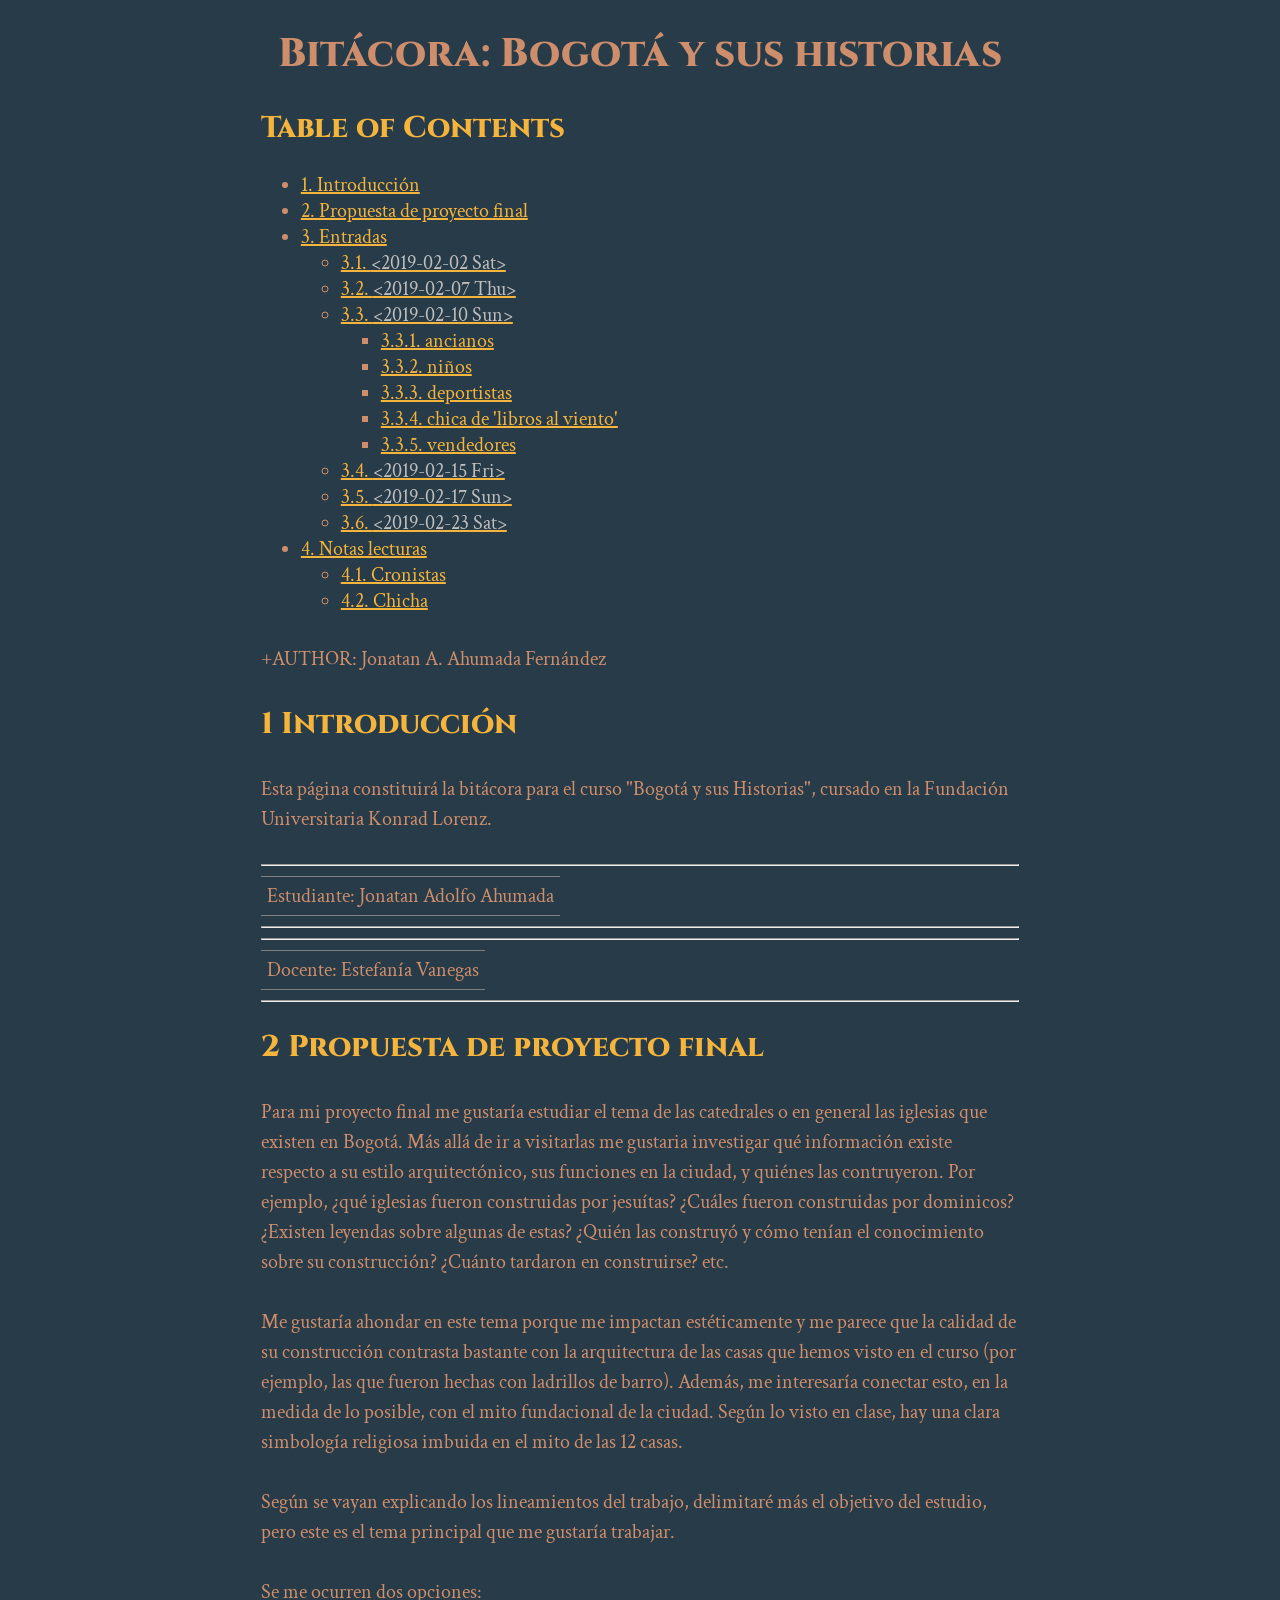
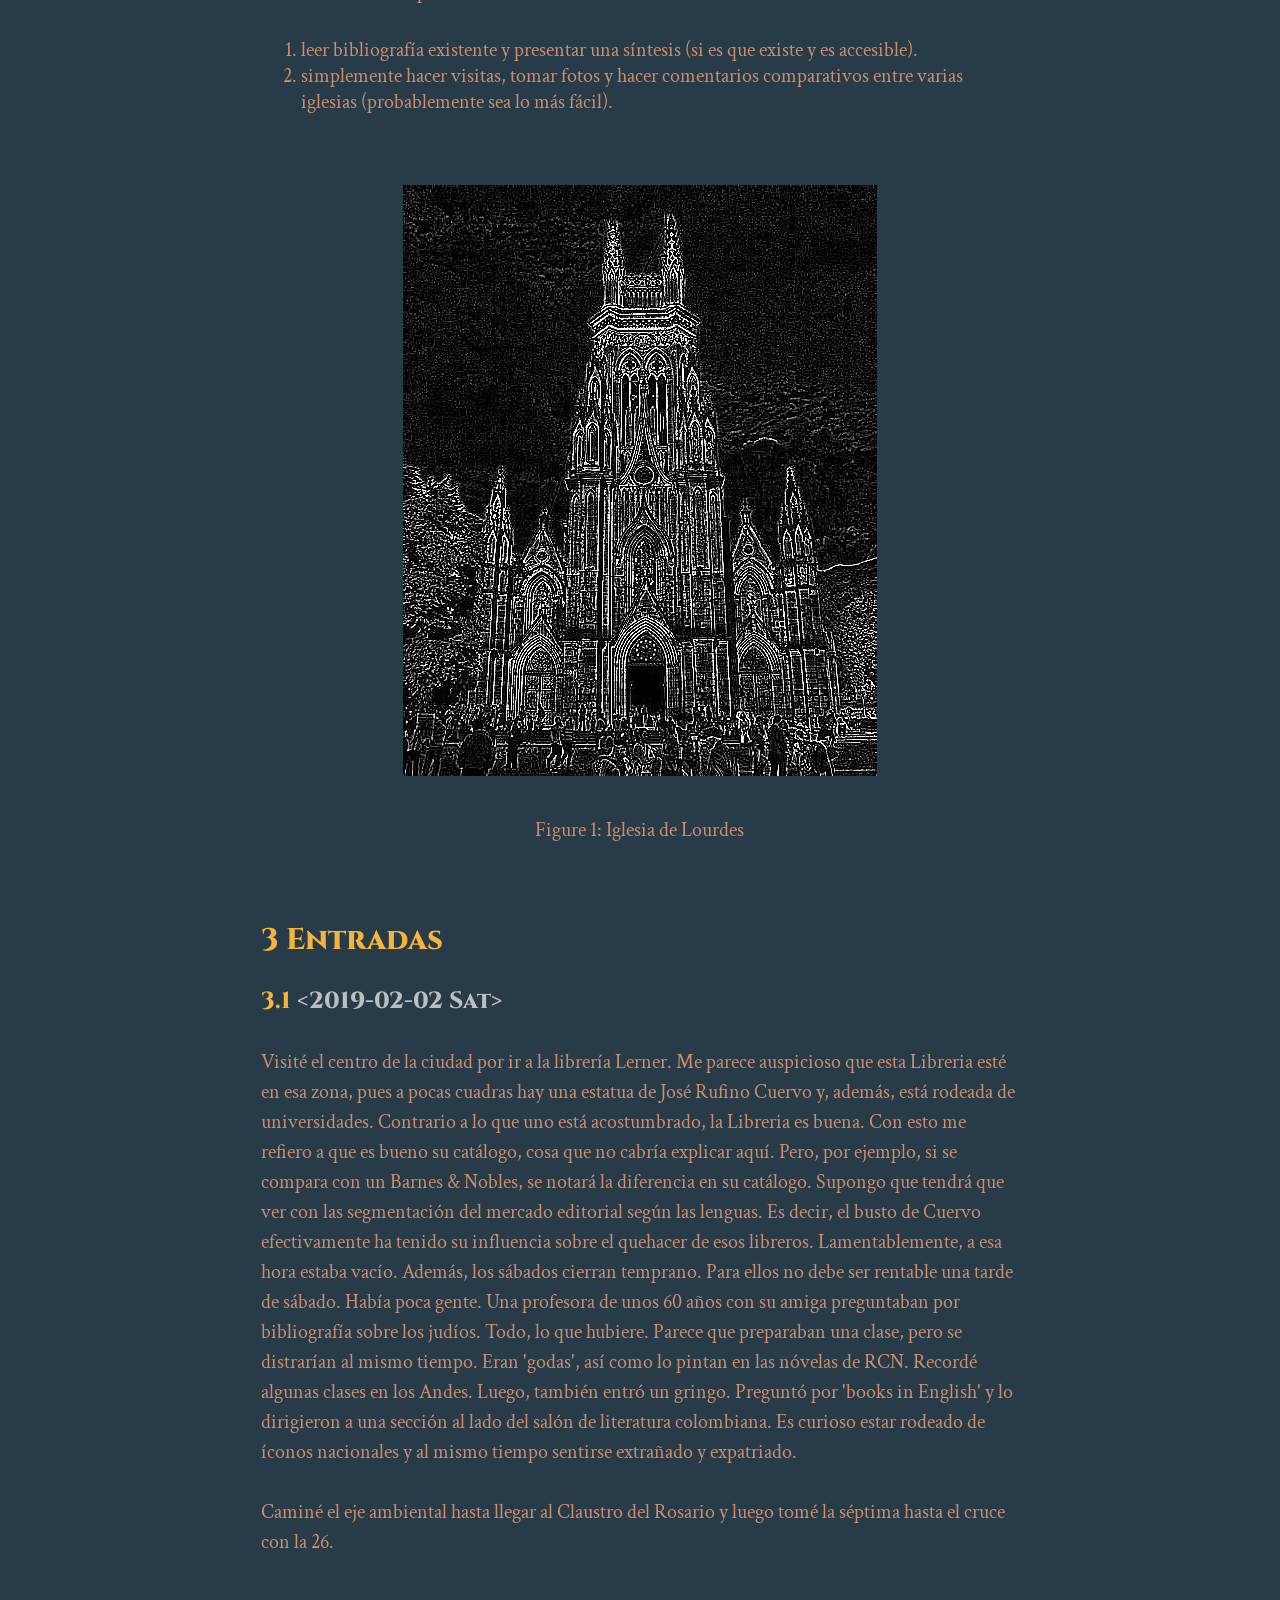
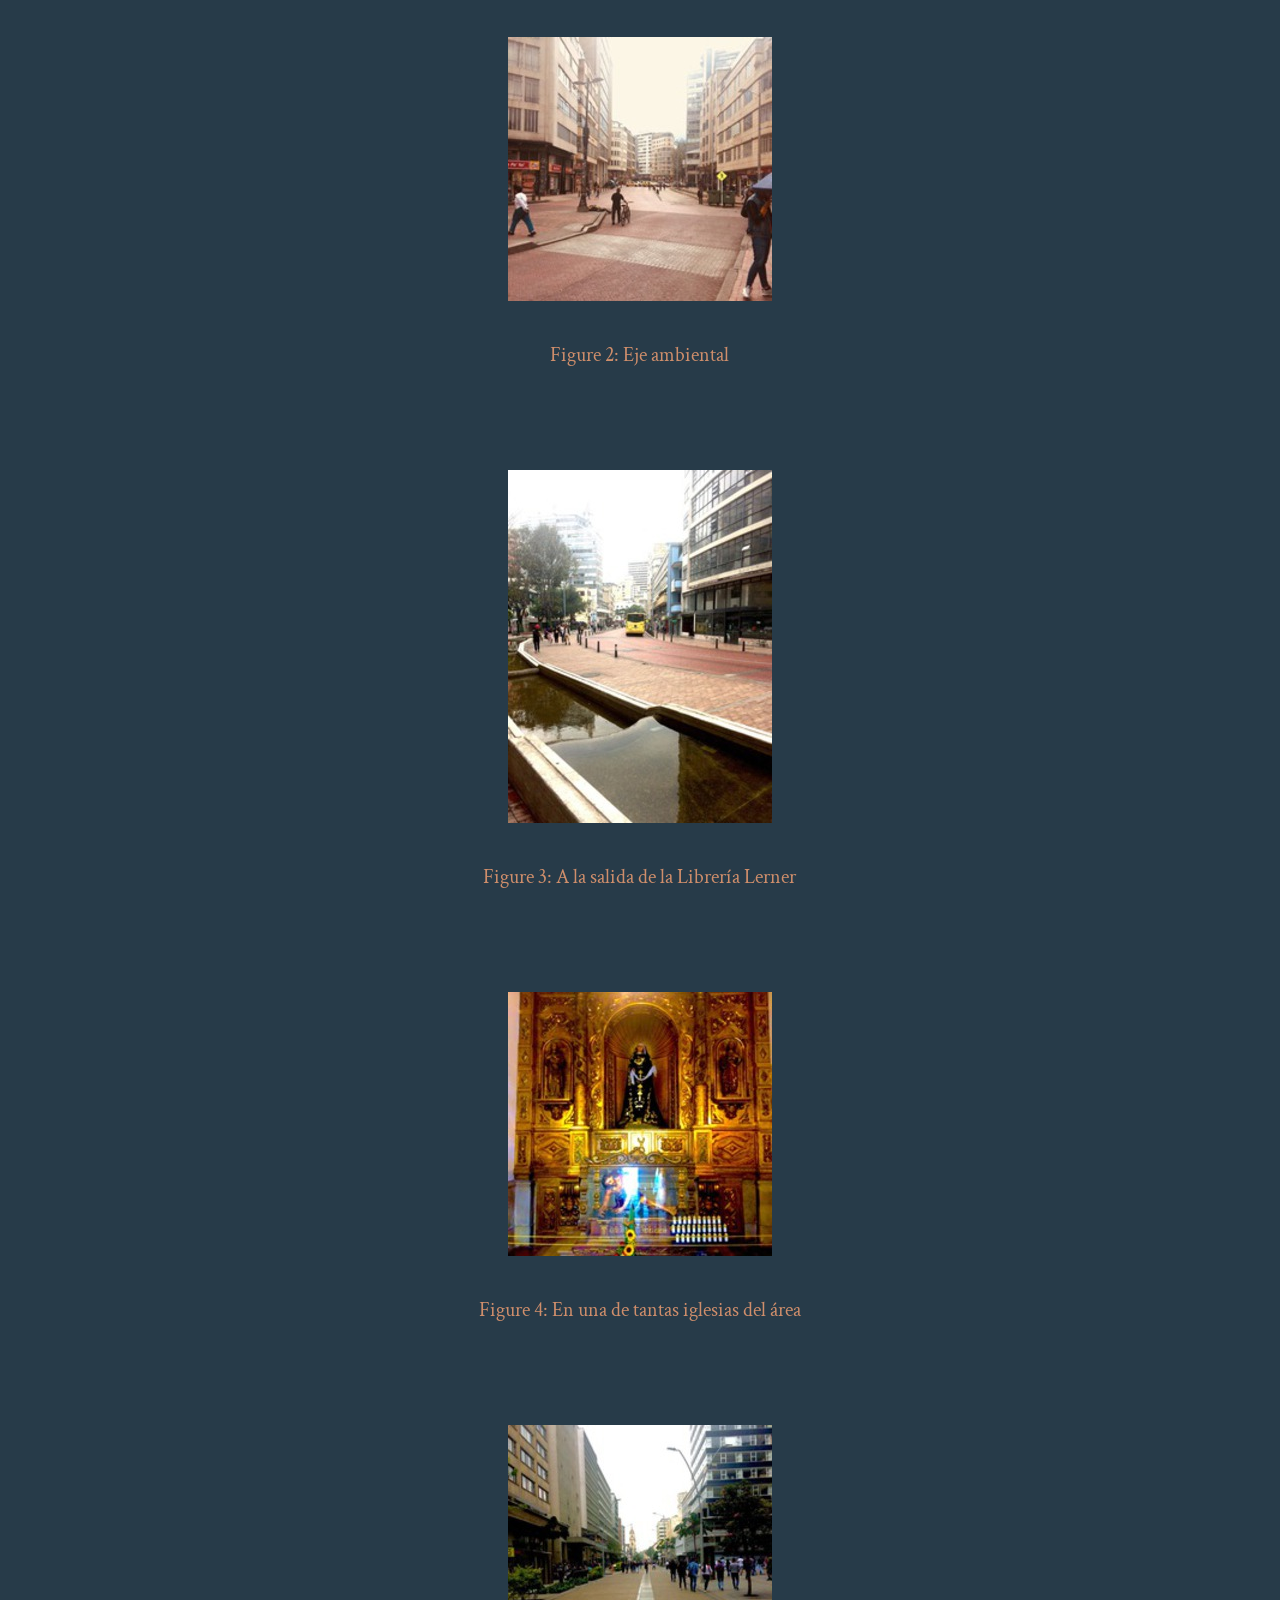
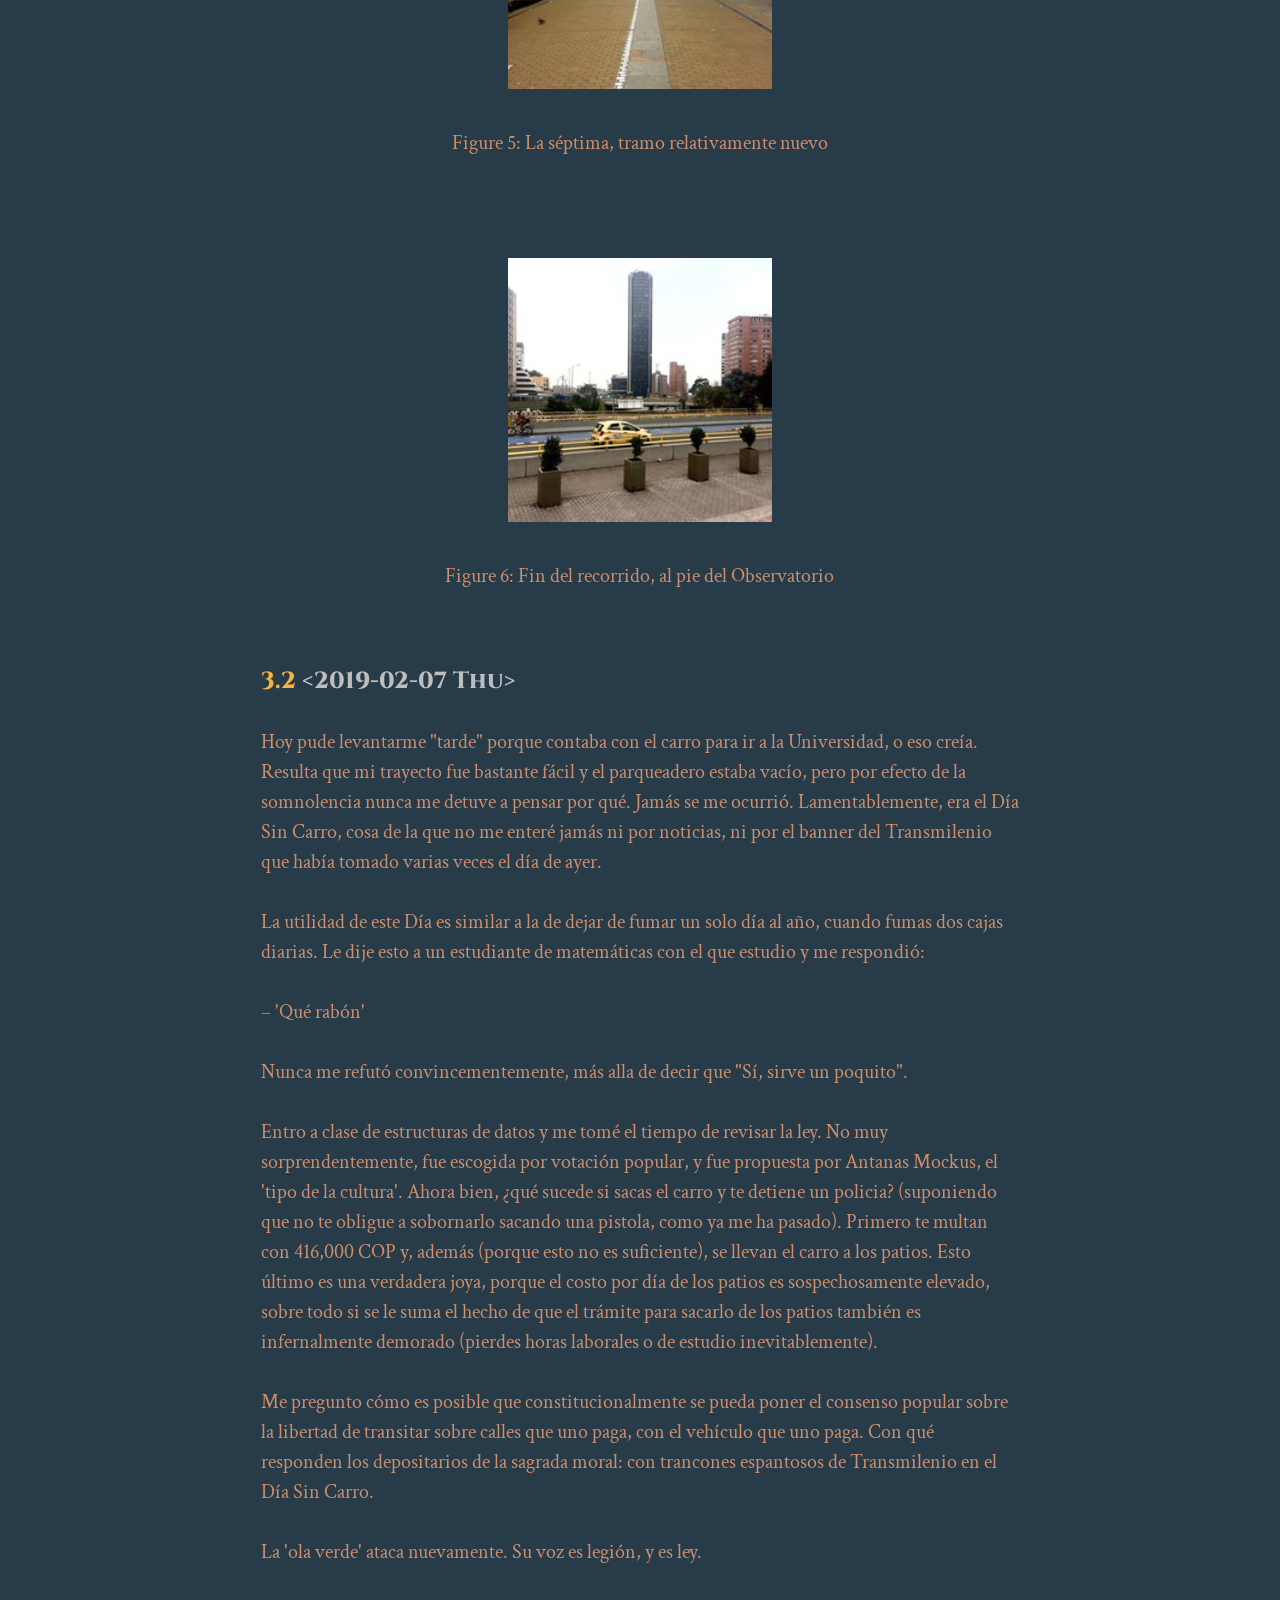
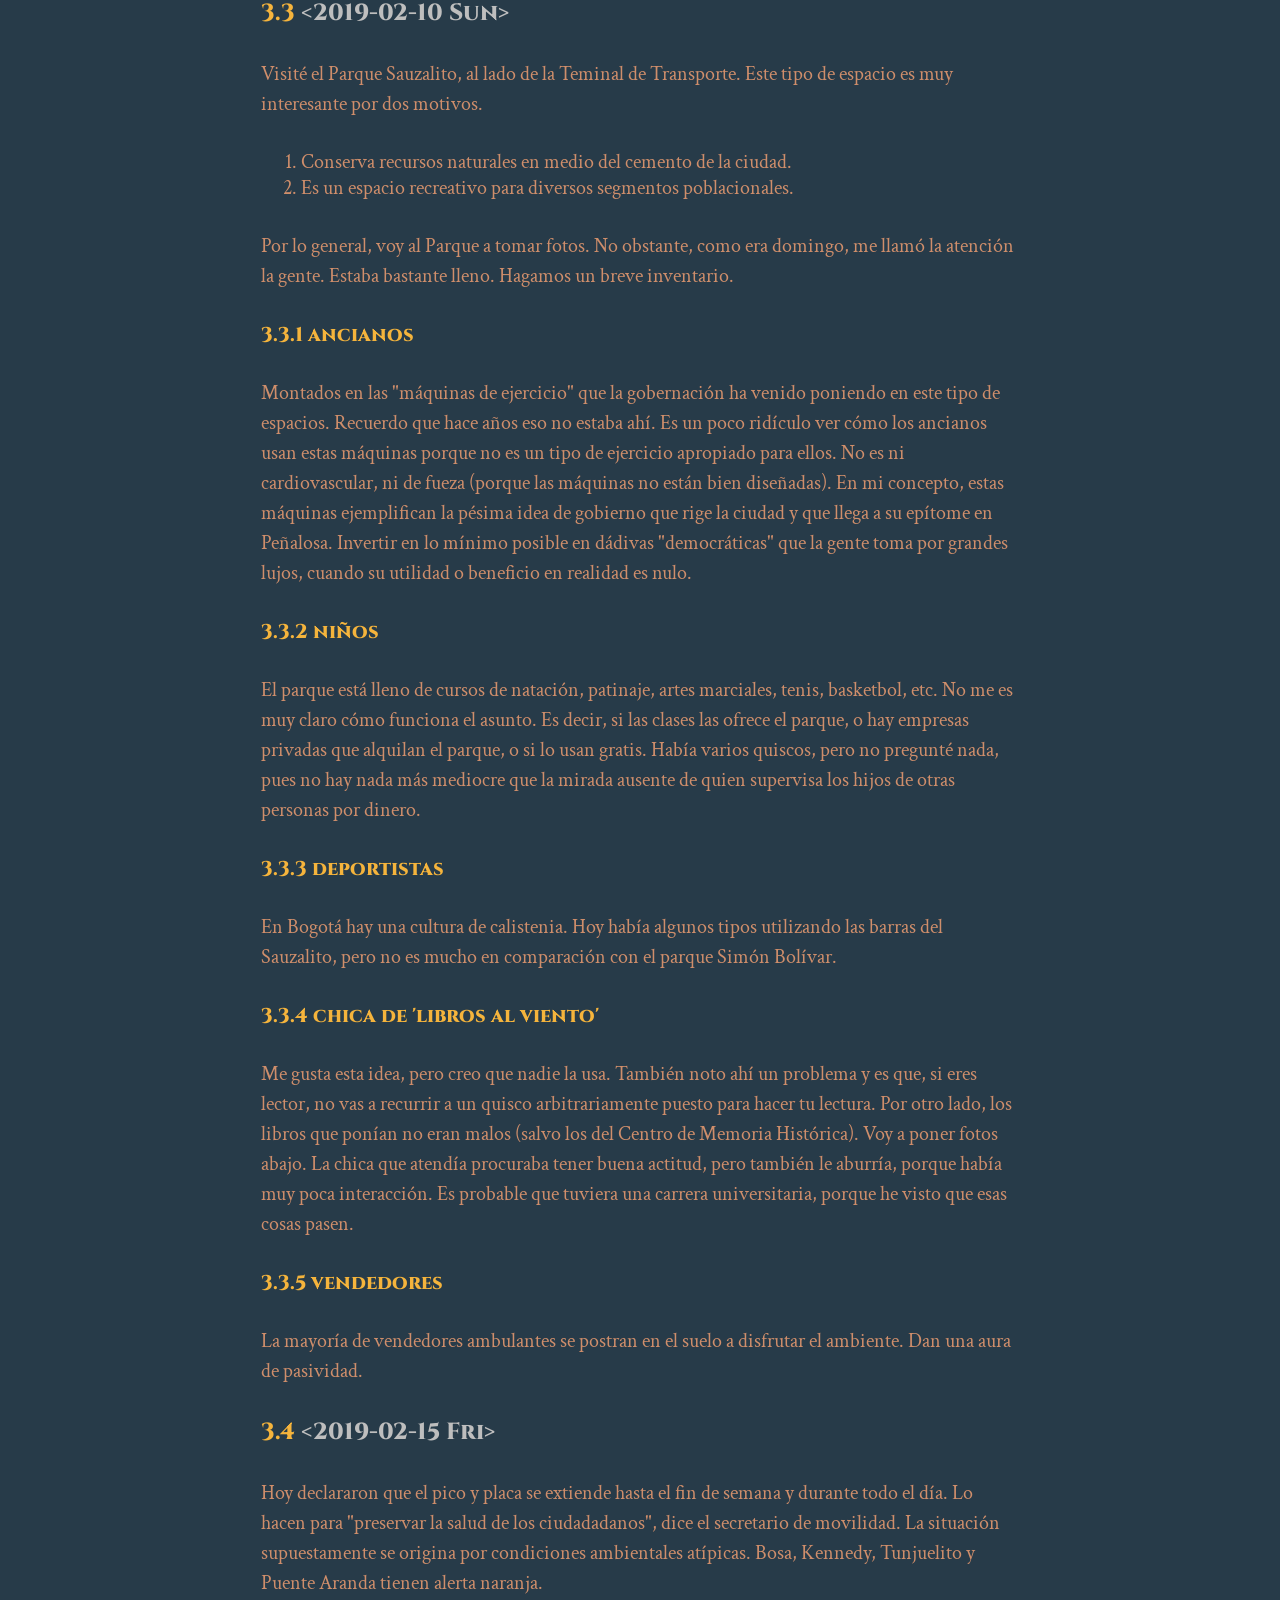
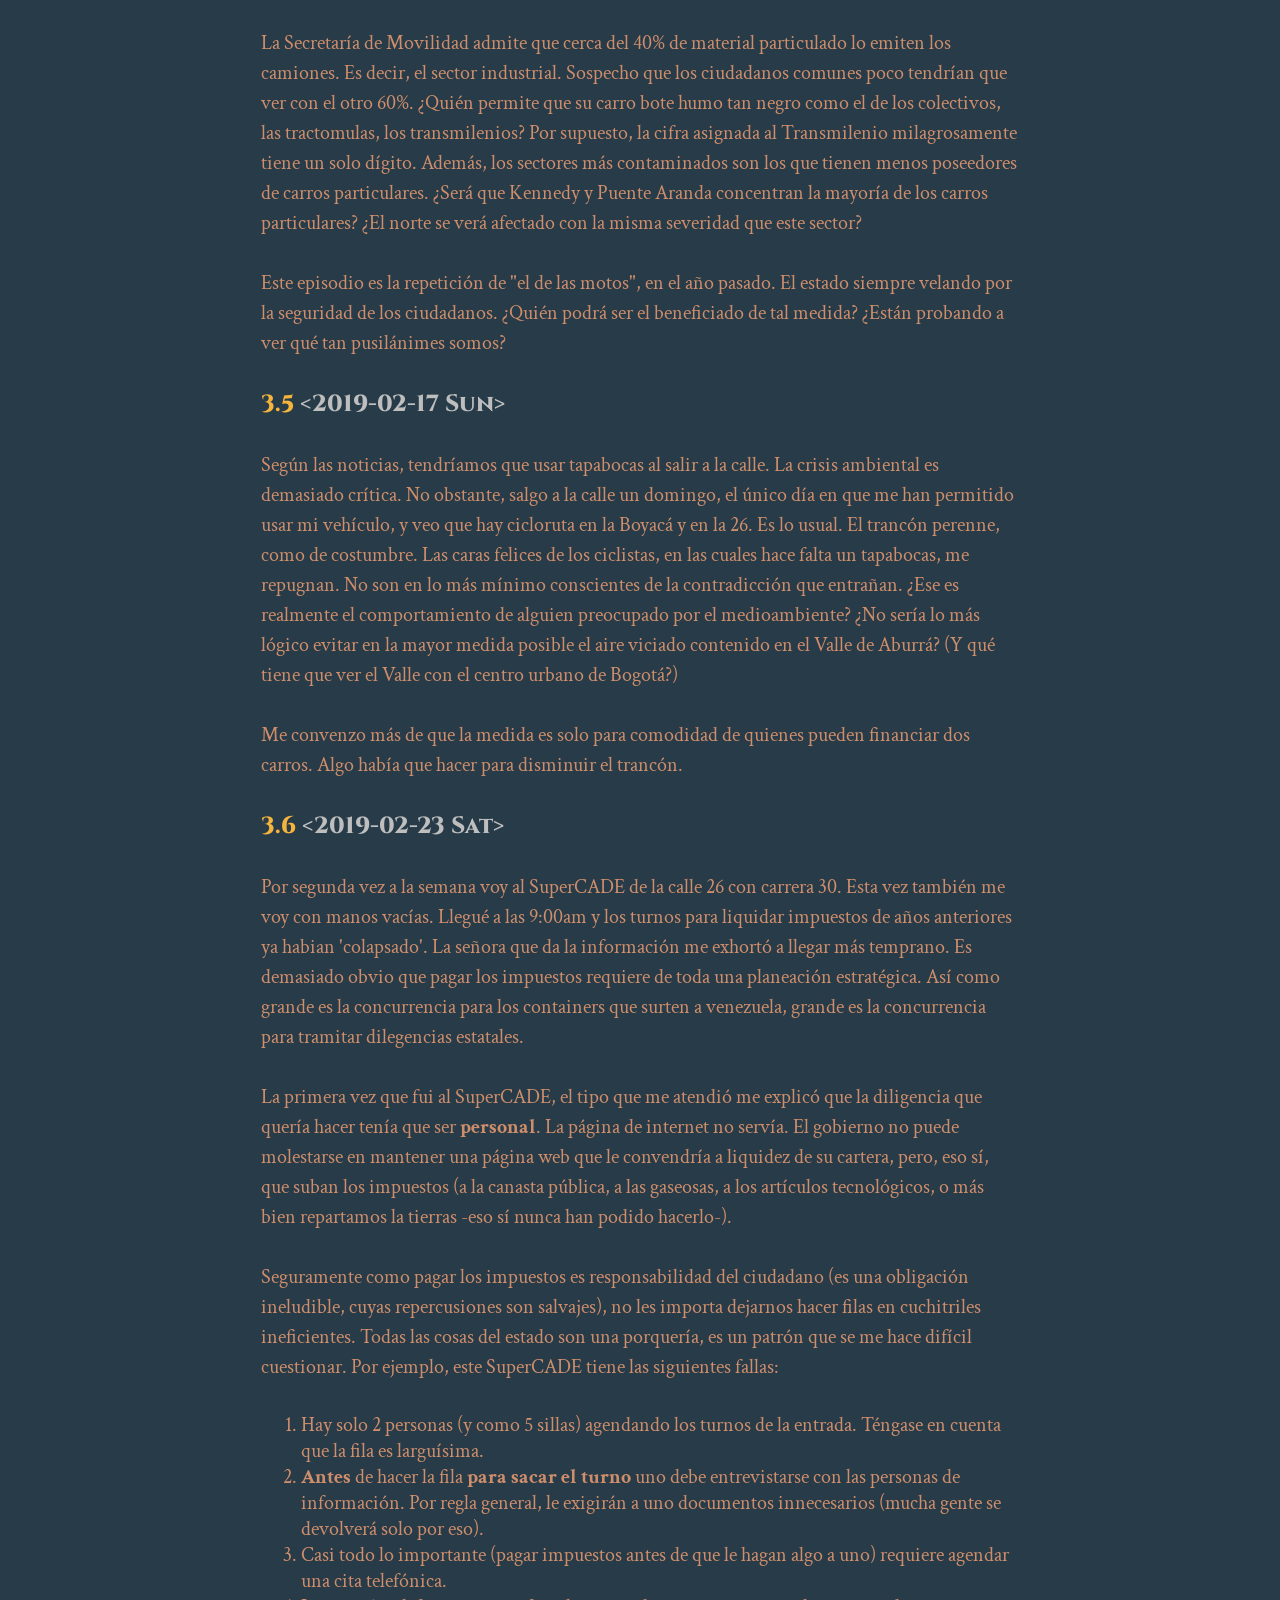
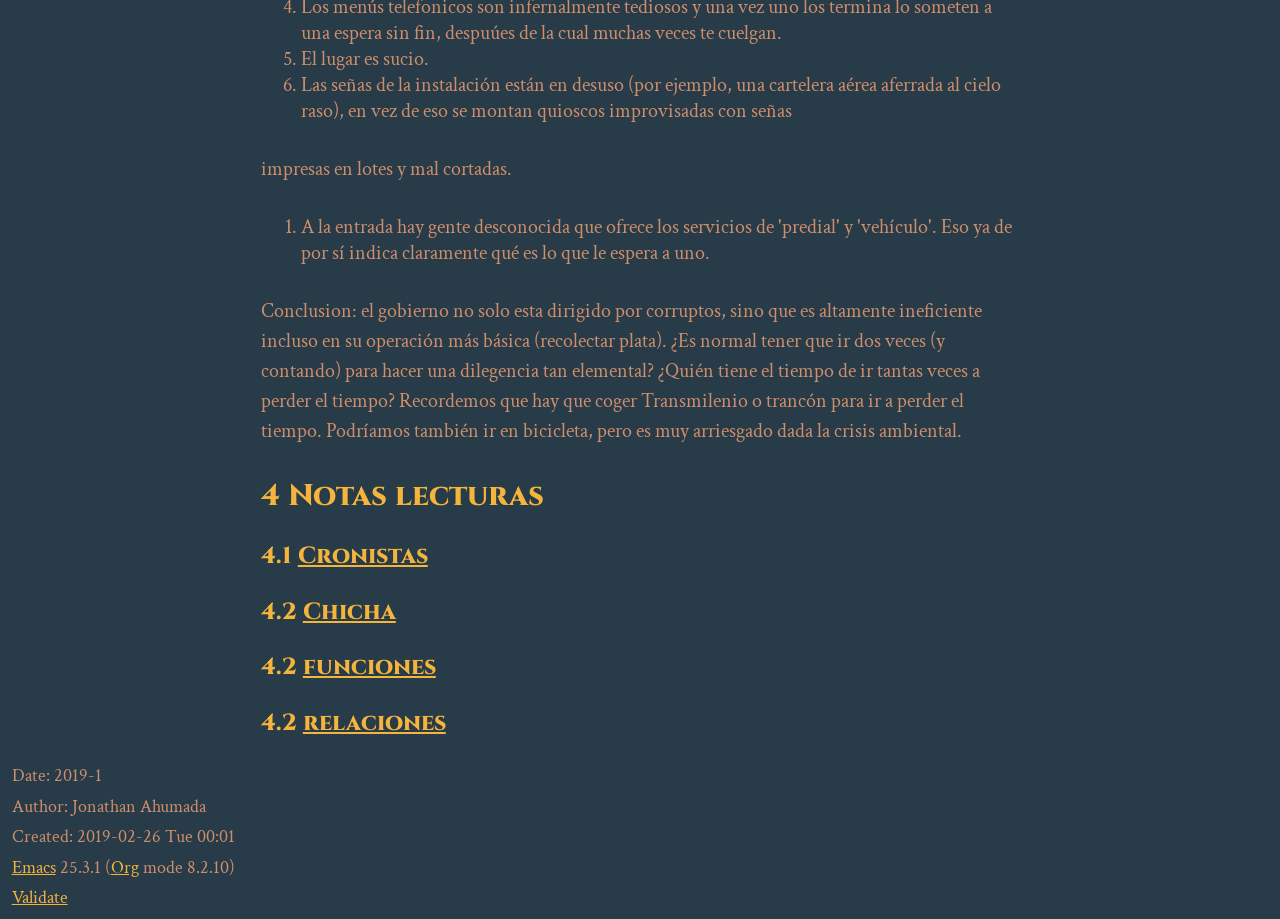
==== commit 20ee9673: "mod super temporal por parcial de dsc" ====
--- a/bitacora.html
+++ b/bitacora.html
@@ -557,6 +557,8 @@
 </div>
 <div id="outline-container-sec-4-2" class="outline-3">
 <h3 id="sec-4-2"><span class="section-number-3">4.2</span> <a href="./lectura3.html">Chicha</a></h3>
+<h3 id="sec-4-2"><span class="section-number-3">4.2</span> <a href="./funciones.html">funciones</a></h3>  
+<h3 id="sec-4-2"><span class="section-number-3">4.2</span> <a href="./relaciones_2.html">relaciones</a></h3>  
 </div>
 </div>
 </div>
